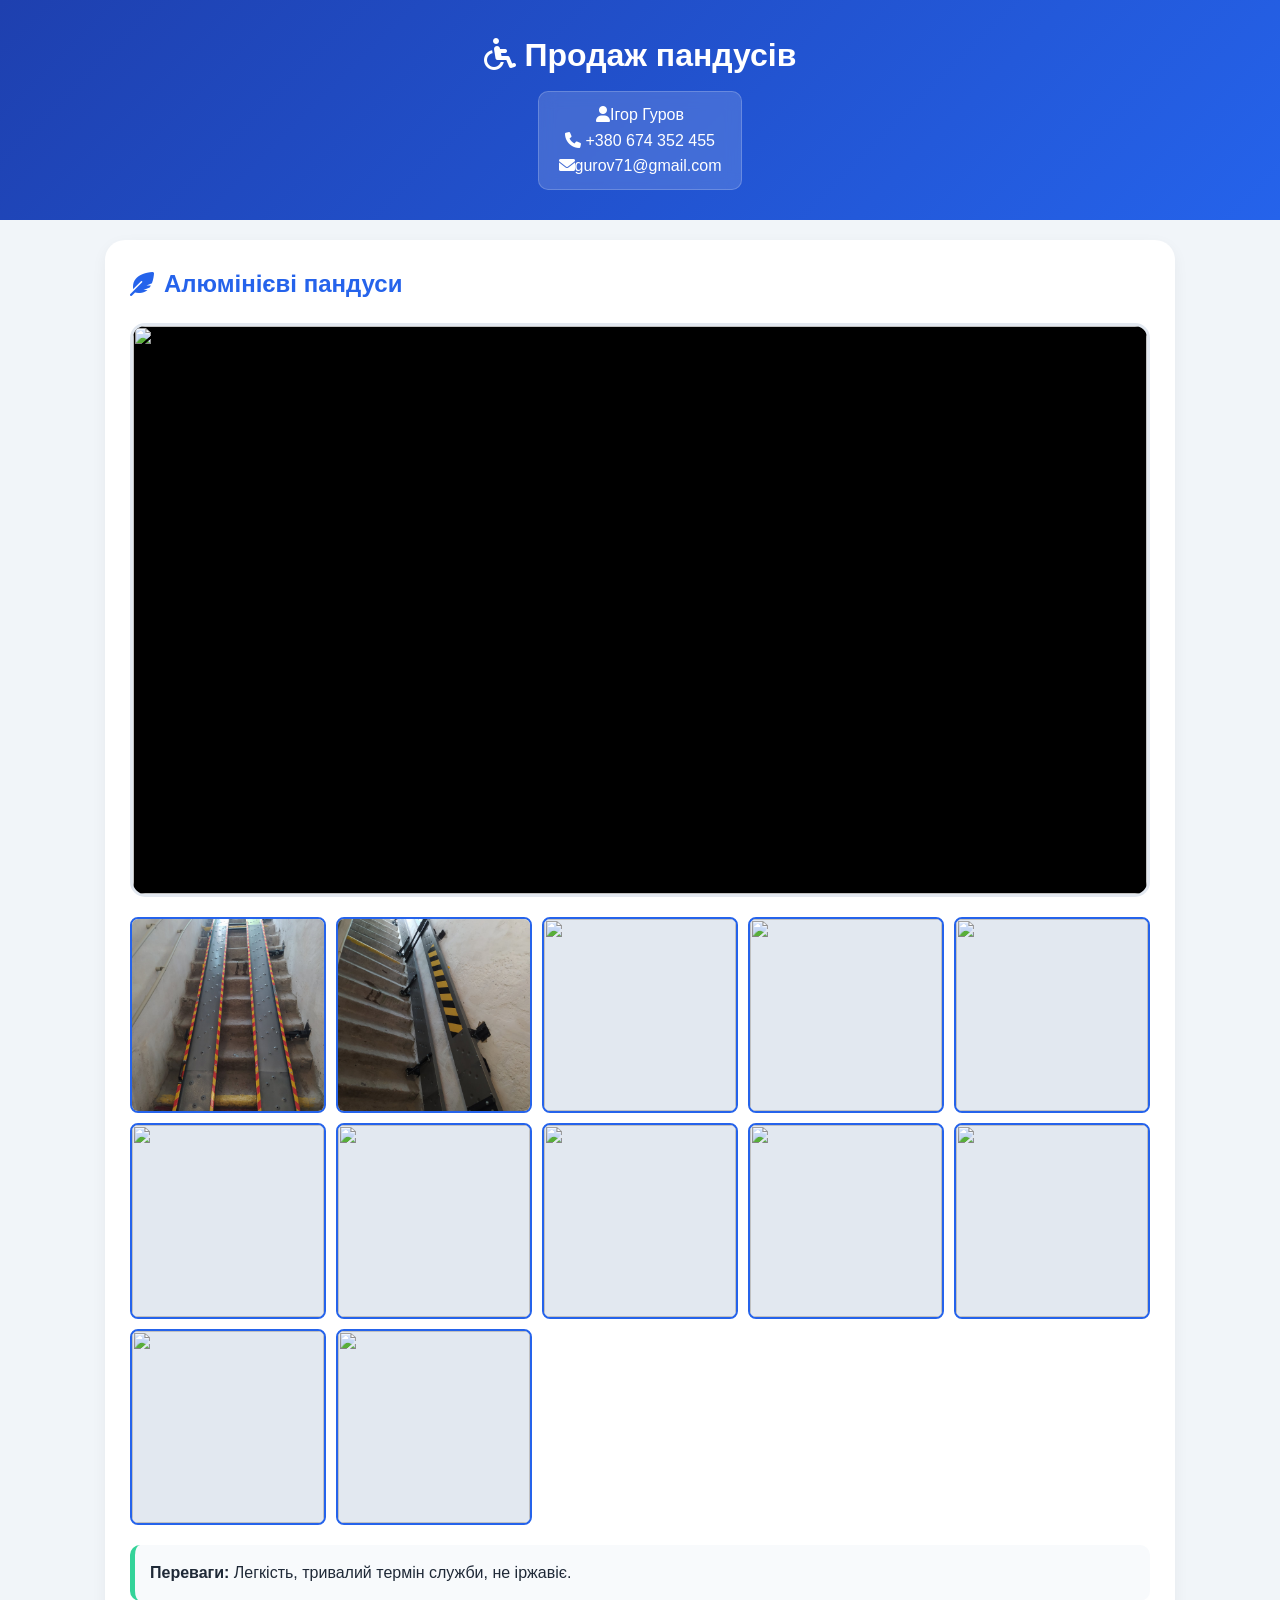
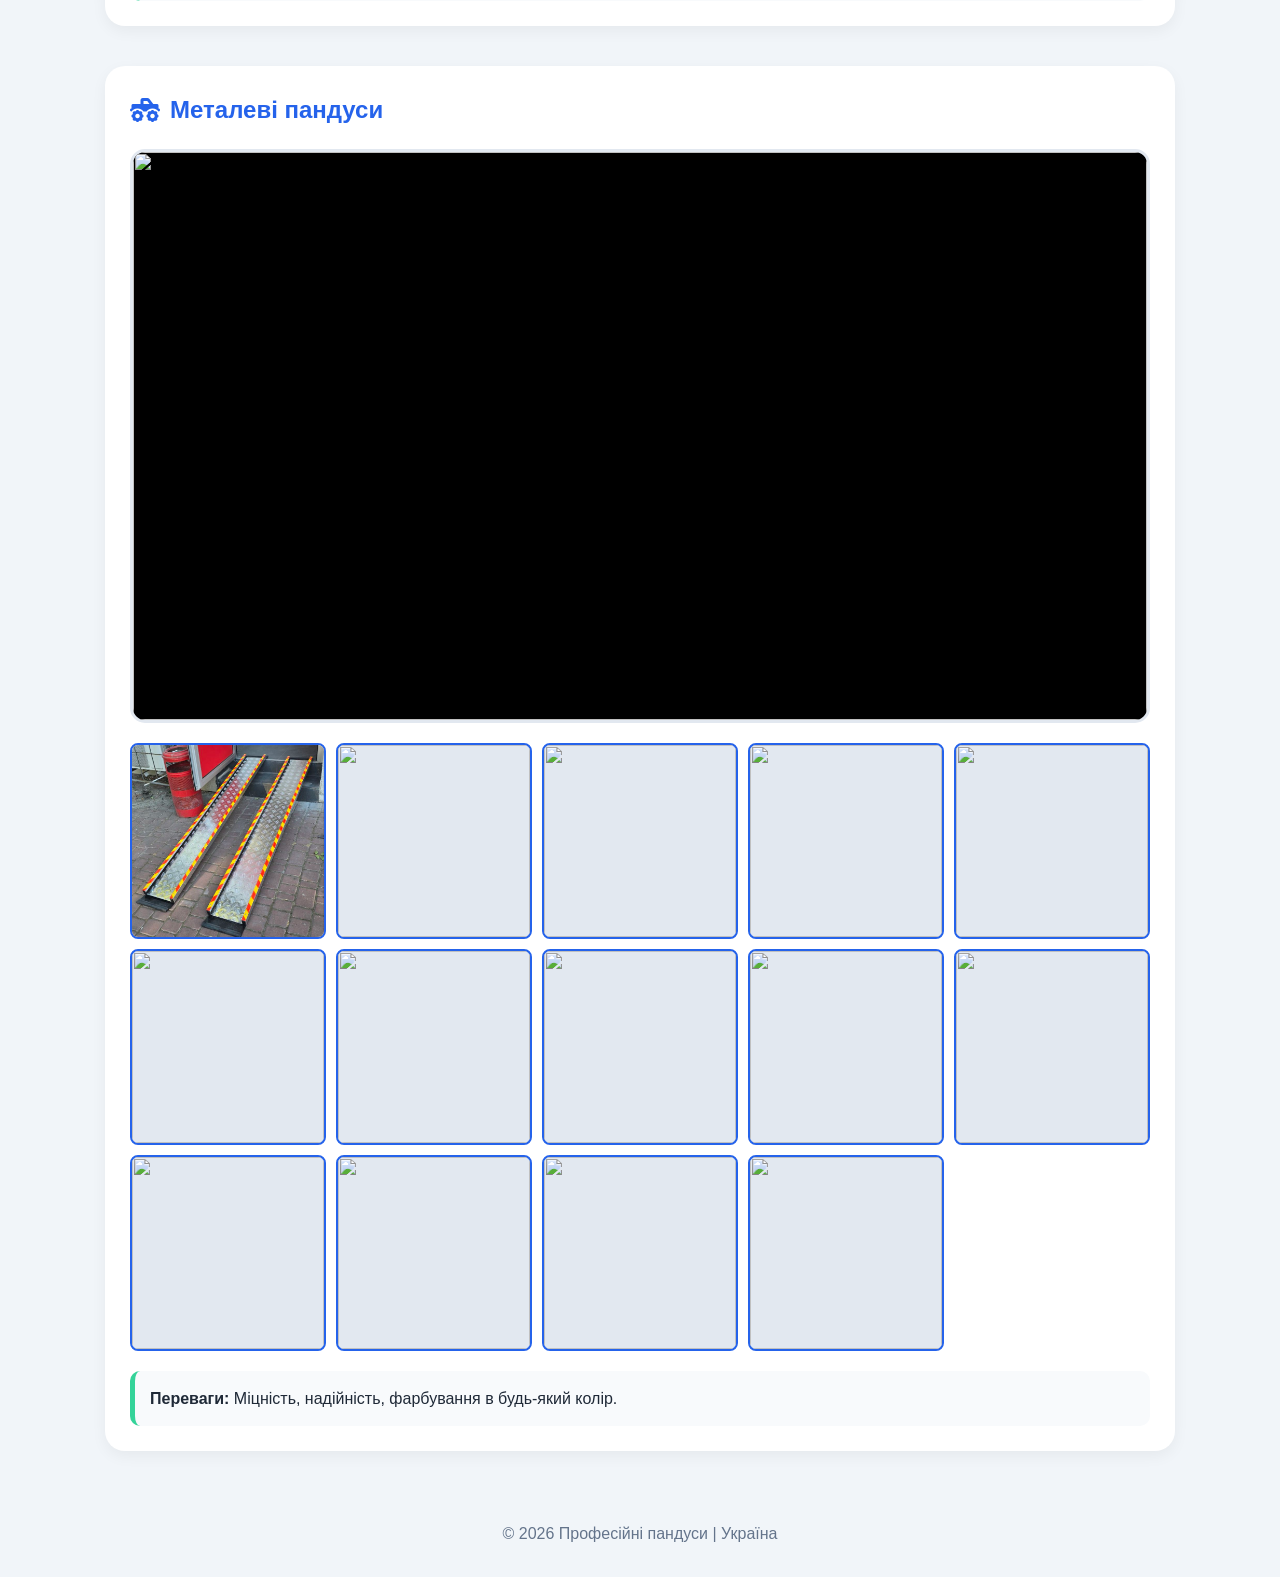
==== index.html @ 8b3c5b46 "Update index.html" ====
<!DOCTYPE html>
<html lang="uk">
<head>
    <meta charset="UTF-8">
    <meta name="viewport" content="width=device-width, initial-scale=1.0">
    <title>Продаж пандусів | Колаж та Галерея</title>
    <link rel="stylesheet" href="https://cdnjs.cloudflare.com/ajax/libs/font-awesome/6.0.0/css/all.min.css">
    
    <style>
        :root {
            --primary: #2563eb;
            --secondary: #1e40af;
            --accent: #34d399;
            --text: #1f2937;
            --bg: #f1f5f9;
        }

        * { box-sizing: border-box; margin: 0; padding: 0; }
        body { font-family: 'Segoe UI', sans-serif; background: var(--bg); color: var(--text); line-height: 1.6; }

        header {
            background: linear-gradient(135deg, var(--secondary) 0%, var(--primary) 100%);
            color: white;
            padding: 30px 20px;
            text-align: center;
        }

        .contact-card {
            background: rgba(255, 255, 255, 0.15);
            backdrop-filter: blur(8px);
            padding: 10px 20px;
            border-radius: 10px;
            display: inline-block;
            margin-top: 10px;
            border: 1px solid rgba(255, 255, 255, 0.2);
        }

        .container { max-width: 1100px; margin: 20px auto; padding: 0 15px; }

        .product-card {
            background: white;
            padding: 25px;
            margin-bottom: 40px;
            border-radius: 20px;
            box-shadow: 0 5px 15px rgba(0,0,0,0.05);
        }

        h2 { color: var(--primary); margin-bottom: 20px; display: flex; align-items: center; gap: 10px; }

        /* Главное окно просмотра */
        .main-view {
            width: 100%;
            aspect-ratio: 16 / 9;
            background: #000;
            border-radius: 15px;
            margin-bottom: 20px;
            display: flex; align-items: center; justify-content: center;
            overflow: hidden;
            border: 3px solid #e2e8f0;
        }

        .main-view img, .main-view iframe {
            width: 100%; height: 100%; display: none; object-fit: contain;
        }

        .main-view .active { display: block; }

        /* Сетка-коллаж на 10+ элементов */
        .collage-grid {
            display: grid;
            grid-template-columns: repeat(5, 1fr); /* 5 колонок */
            gap: 10px;
            margin-bottom: 20px;
        }

        .collage-item {
            aspect-ratio: 1 / 1;
            background: #e2e8f0;
            border-radius: 8px;
            overflow: hidden;
            cursor: pointer;
            transition: 0.2s;
            border: 2px solid transparent;
            position: relative;
        }

        .collage-item:hover { transform: scale(1.05); z-index: 2; box-shadow: 0 5px 15px rgba(0,0,0,0.2); }
        .collage-item.selected { border-color: var(--primary); }

        .collage-item img { width: 100%; height: 100%; object-fit: cover; }
        
        .play-icon {
            position: absolute; top: 50%; left: 50%; transform: translate(-50%, -50%);
            color: white; font-size: 1.5em; text-shadow: 0 0 10px rgba(0,0,0,0.5);
        }

        .info-block { background: #f8fafc; padding: 15px; border-radius: 10px; border-left: 5px solid var(--accent); }

        footer { text-align: center; padding: 30px; color: #64748b; }

        @media (max-width: 768px) {
            .collage-grid { grid-template-columns: repeat(3, 1fr); }
        }
    </style>
</head>
<body>

<header>
    <h1><i class="fas fa-wheelchair"></i> Продаж пандусів</h1>
    <div class="contact-card">
        <p><i class="fas fa-user"></i>Ігор Гуров</p>
        <p><i class="fas fa-phone"></i> +380 674 352 455</p>
        <p><i class="fas fa-envelope"></i>gurov71@gmail.com</p>
    </div>
</header>

<div class="container">
    
    <!-- АЛЮМІНІЄВИЙ ПАНДУС -->
    <section class="product-card" id="alum-section">
        <h2><i class="fas fa-feather-alt"></i> Алюмінієві пандуси</h2>
        
        <div class="main-view">
            <img src="https://images.unsplash.com/photo-1620310937731-979872436894?w=1000" class="active" id="view-alum-img">
            <iframe src="" frameborder="0" id="view-alum-vid"></iframe>
        </div>

        <div class="collage-grid">
            <!-- 10 элементов коллажа -->
            <div class="collage-item selected" onclick="updateMedia('alum', 'img', 'data/alumin.jpg', this)">
                <img src="data/alumin.jpg">
            </div>
            <div class="collage-item selected" onclick="updateMedia('alum', 'img', 'data/alumin1.jpg', this)">
                <img src="data/alumin1.jpg">
            </div>
            <div class="collage-item selected" onclick="updateMedia('alum', 'img', 'data/alumin2.jpg', this)">
                <img src="data/alumin2.jpg">
            </div>
            <div class="collage-item selected" onclick="updateMedia('alum', 'img', 'data/alumin3.jpg', this)">
                <img src="data/alumin3.jpg">
            </div>
            <div class="collage-item selected" onclick="updateMedia('alum', 'img', 'data/pandys.jpg', this)">
                <img src="data/pandys.jpg">
            </div>
            <div class="collage-item selected" onclick="updateMedia('alum', 'img', 'data/pandys.jpg', this)">
                <img src="data/pandys.jpg">
            </div>
            <div class="collage-item selected" onclick="updateMedia('alum', 'img', 'data/pandys.jpg', this)">
                <img src="data/pandys.jpg">
            </div>
            <div class="collage-item selected" onclick="updateMedia('alum', 'img', 'data/pandys.jpg', this)">
                <img src="data/pandys.jpg">
            </div>
            <div class="collage-item selected" onclick="updateMedia('alum', 'img', 'data/pandys.jpg', this)">
                <img src="data/pandys.jpg">
            </div>
            <div class="collage-item selected" onclick="updateMedia('alum', 'img', 'data/pandys.jpg', this)">
                <img src="data/pandys.jpg">
            </div>
            <div class="collage-item selected" onclick="updateMedia('alum', 'img', 'data/pandys.jpg', this)">
                <img src="data/pandys.jpg">
            </div>
            <div class="collage-item selected" onclick="updateMedia('alum', 'img', 'data/pandys.jpg', this)">
                <img src="data/pandys.jpg">
            </div>
        </div>

        <div class="info-block">
            <p><strong>Переваги:</strong> Легкість, тривалий термін служби, не іржавіє.</p>
        </div>
    </section>

    <!-- МЕТАЛЕВИЙ ПАНДУС -->
    <section class="product-card" id="metal-section">
        <h2><i class="fas fa-truck-monster"></i> Металеві пандуси</h2>
        
        <div class="main-view">
            <img src="" class="active" id="view-metal-img">
            <iframe src="" frameborder="0" id="view-metal-vid"></iframe>
        </div>

        <div class="collage-grid">
            <!-- 10 элементов коллажа -->
            <div class="collage-item selected" onclick="updateMedia('metal', 'img', 'data/metal.jpg', this)">
                <img src="data/metal.jpg">
            </div>
            <div class="collage-item selected" onclick="updateMedia('metal', 'img', 'data/metal2.jpg', this)">
                <img src="data/metal2.jpg">
            </div>
            <div class="collage-item selected" onclick="updateMedia('metal', 'img', 'data/metal1.jpg', this)">
                <img src="data/metal1.jpg">
            </div>
            <div class="collage-item selected" onclick="updateMedia('metal', 'img', 'data/pandys.jpg', this)">
                <img src="data/pandys.jpg">
            </div>
            <div class="collage-item selected" onclick="updateMedia('metal', 'img', 'data/pandys.jpg', this)">
                <img src="data/pandys.jpg">
            </div>
            <div class="collage-item selected" onclick="updateMedia('metal', 'img', 'data/pandys.jpg', this)">
                <img src="data/pandys.jpg">
            </div>
            <div class="collage-item selected" onclick="updateMedia('metal', 'img', 'data/pandys.jpg', this)">
                <img src="data/pandys.jpg">
            </div>
            <div class="collage-item selected" onclick="updateMedia('metal', 'img', 'data/pandys.jpg', this)">
                <img src="data/pandys.jpg">
            </div>
            <div class="collage-item selected" onclick="updateMedia('metal', 'img', 'data/pandys.jpg', this)">
                <img src="data/pandys.jpg">
            </div>
            <div class="collage-item selected" onclick="updateMedia('metal', 'img', 'data/pandys.jpg', this)">
                <img src="data/pandys.jpg">
            </div>
            <div class="collage-item selected" onclick="updateMedia('metal', 'img', 'data/pandys.jpg', this)">
                <img src="data/pandys.jpg">
            </div>
            <div class="collage-item selected" onclick="updateMedia('metal', 'img', 'data/pandys.jpg', this)">
                <img src="data/pandys.jpg">
            </div>
            <div class="collage-item selected" onclick="updateMedia('metal', 'img', 'data/pandys.jpg', this)">
                <img src="data/pandys.jpg">
            </div>
            <div class="collage-item selected" onclick="updateMedia('metal', 'img', 'data/pandys.jpg', this)">
                <img src="data/pandys.jpg">
            </div>


          
        </div>

        <div class="info-block">
            <p><strong>Переваги:</strong> Міцність, надійність, фарбування в будь-який колір.</p>
        </div>
    </section>

</div>

<footer>
    &copy; 2026 Професійні пандуси | Україна
</footer>

<script>
    function updateMedia(section, type, src, element) {
        const img = document.getElementById('view-' + section + '-img');
        const vid = document.getElementById('view-' + section + '-vid');
        
        element.parentElement.querySelectorAll('.collage-item').forEach(el => el.classList.remove('selected'));
        element.classList.add('selected');

        if (type === 'img') {
            vid.classList.remove('active');
            vid.src = "";
            img.src = src;
            img.classList.add('active');
        } else {
            img.classList.remove('active');
            vid.src = "https://www.youtube.com/embed/" + src + "?autoplay=1";
            vid.classList.add('active');
        }
    }
</script>

</body>
</html>
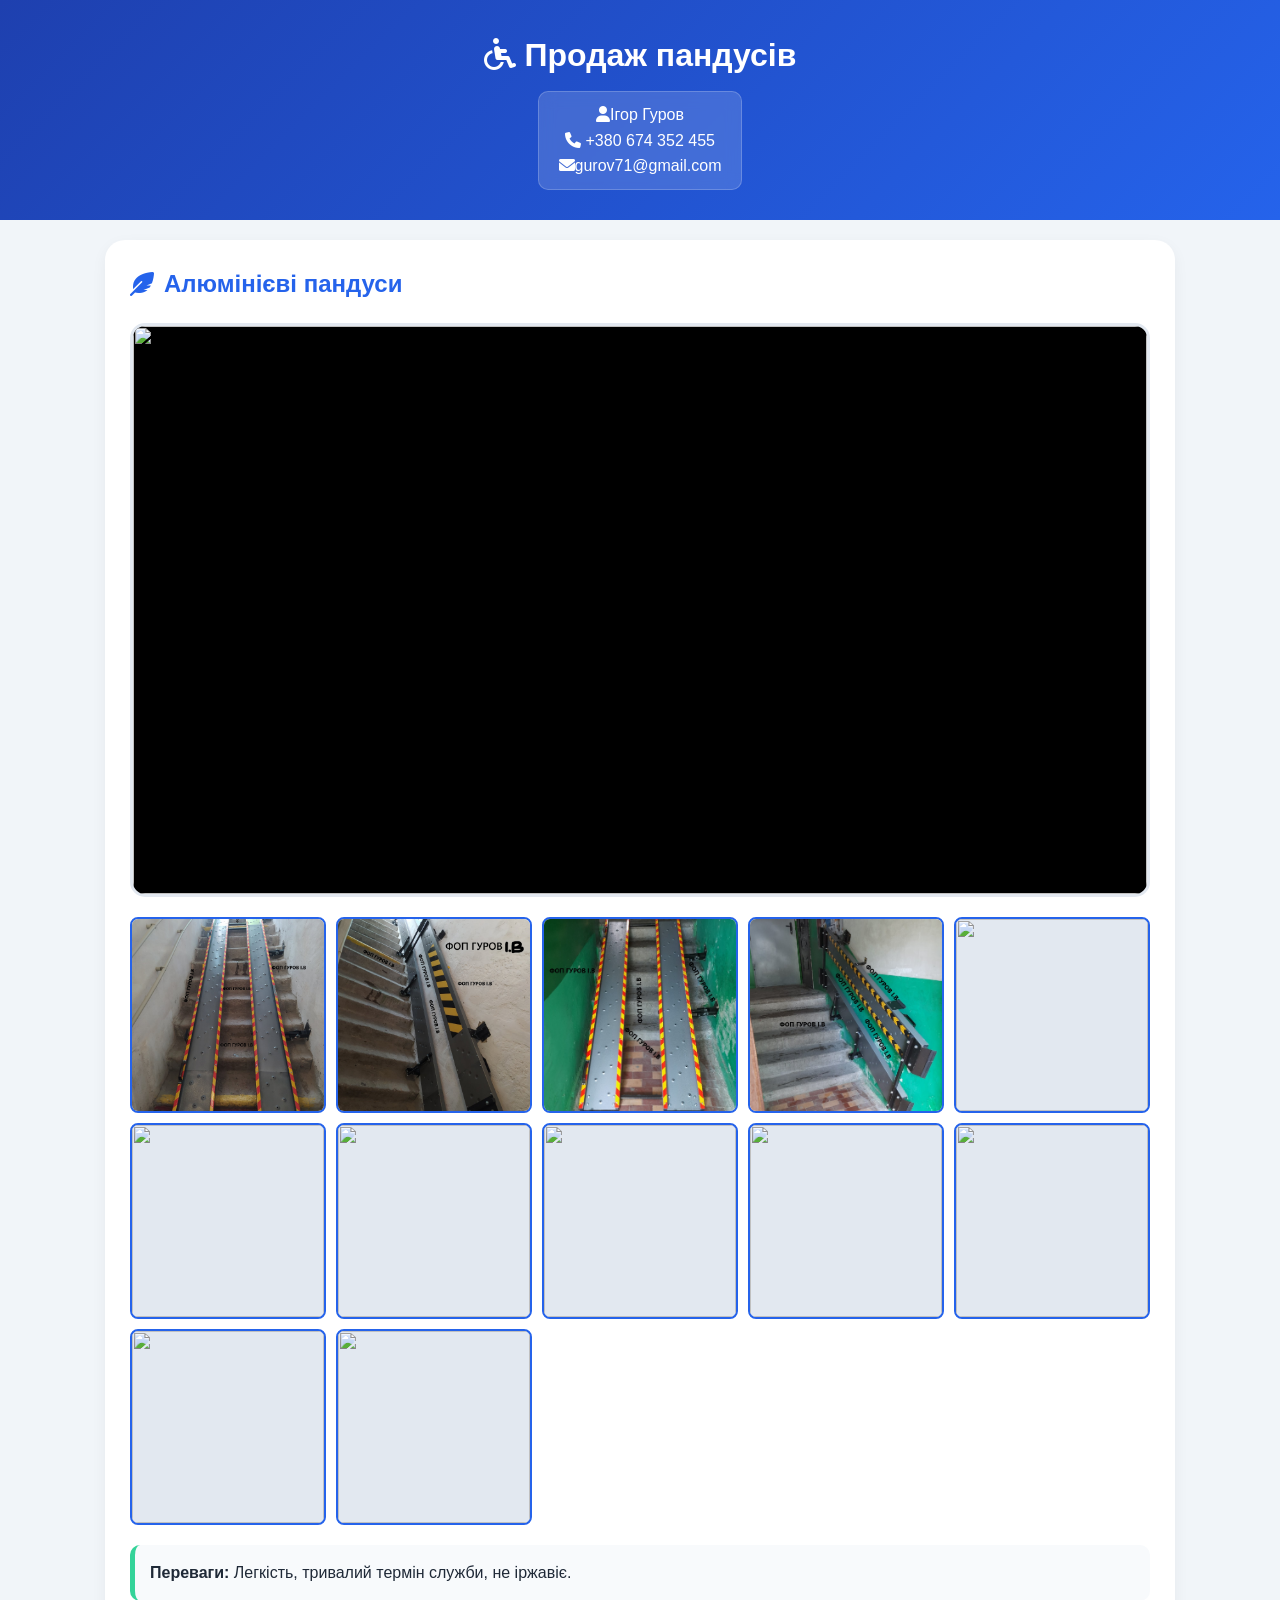
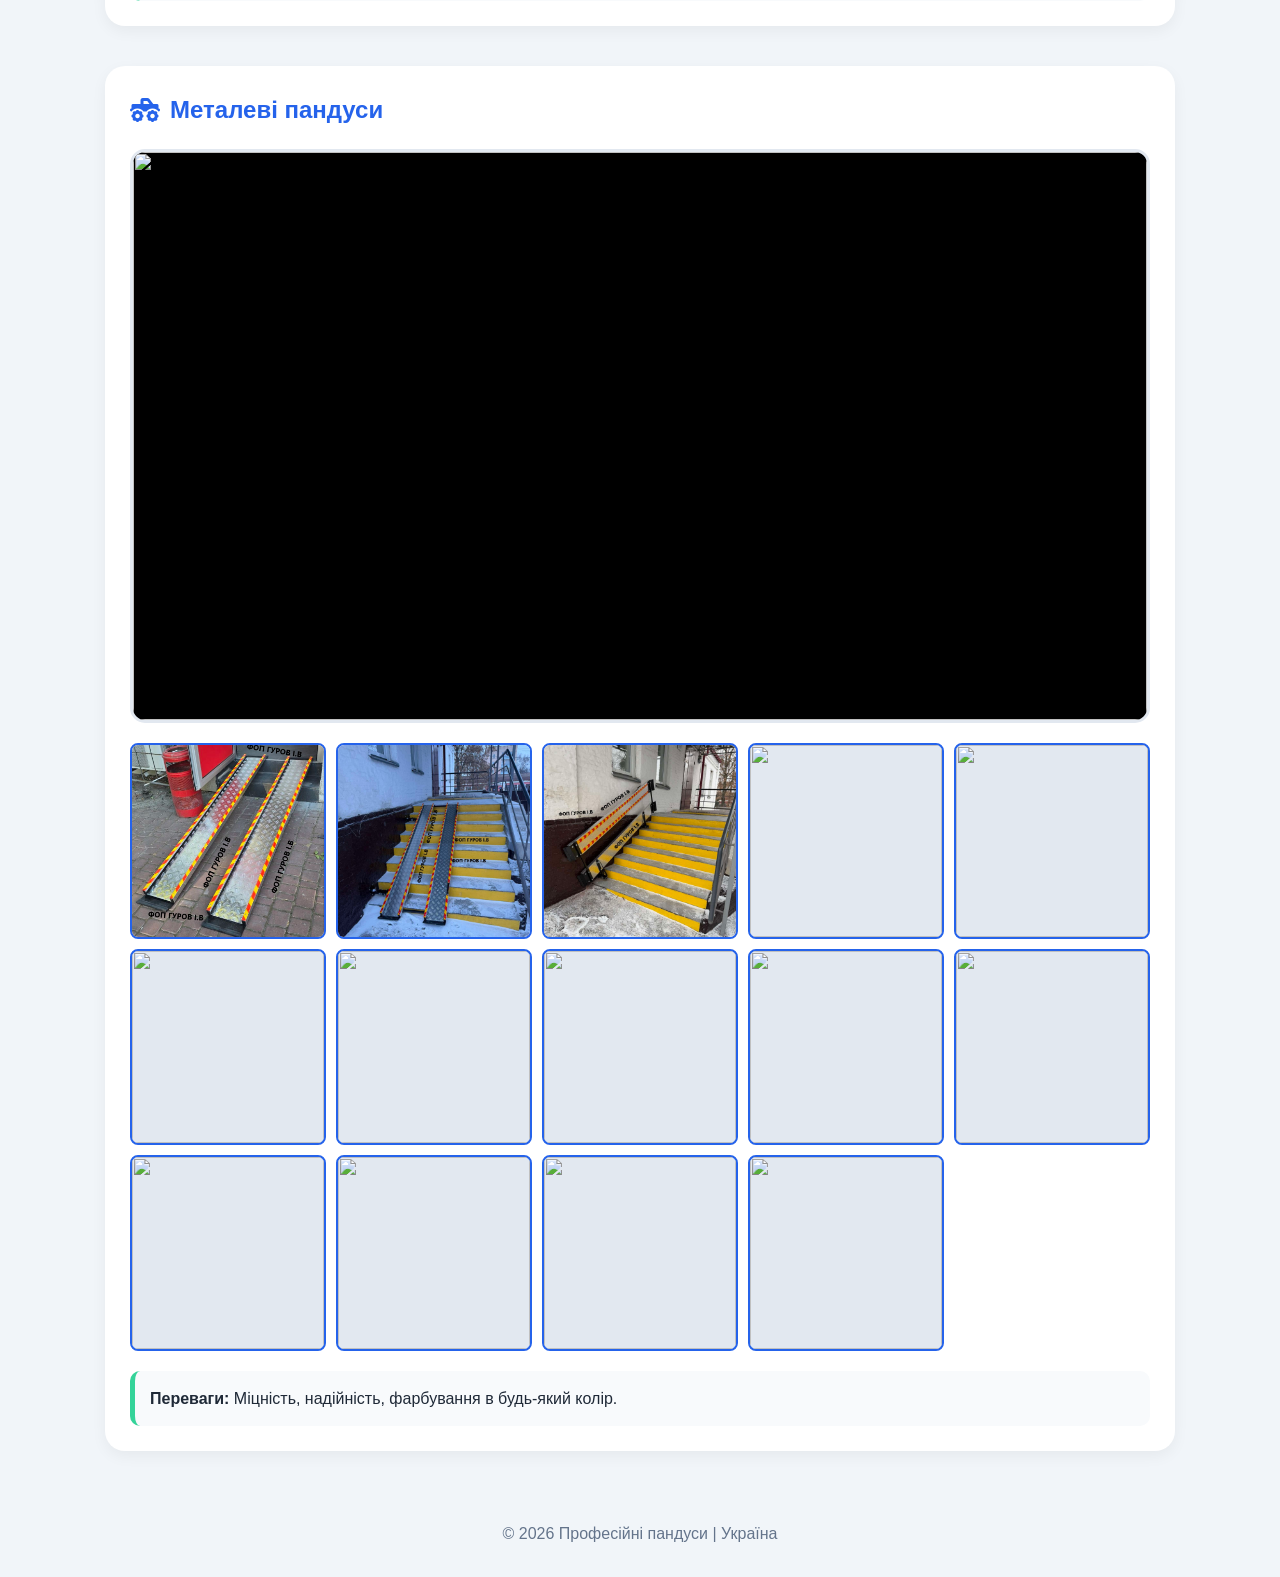
==== commit b797a32c: "Update index.html" ====
--- a/index.html
+++ b/index.html
@@ -127,7 +127,7 @@
 
         <div class="collage-grid">
             <!-- 10 элементов коллажа -->
-            <div class="collage-item selected" onclick="updateMedia('alum', 'img', 'data/alumin.jpg', this)">
+            <div class="collage-item selected" onclick="updateMedia('alum', 'img', 'data/metal.jpg', this)">
                 <img src="data/alumin.jpg">
             </div>
             <div class="collage-item selected" onclick="updateMedia('alum', 'img', 'data/alumin1.jpg', this)">
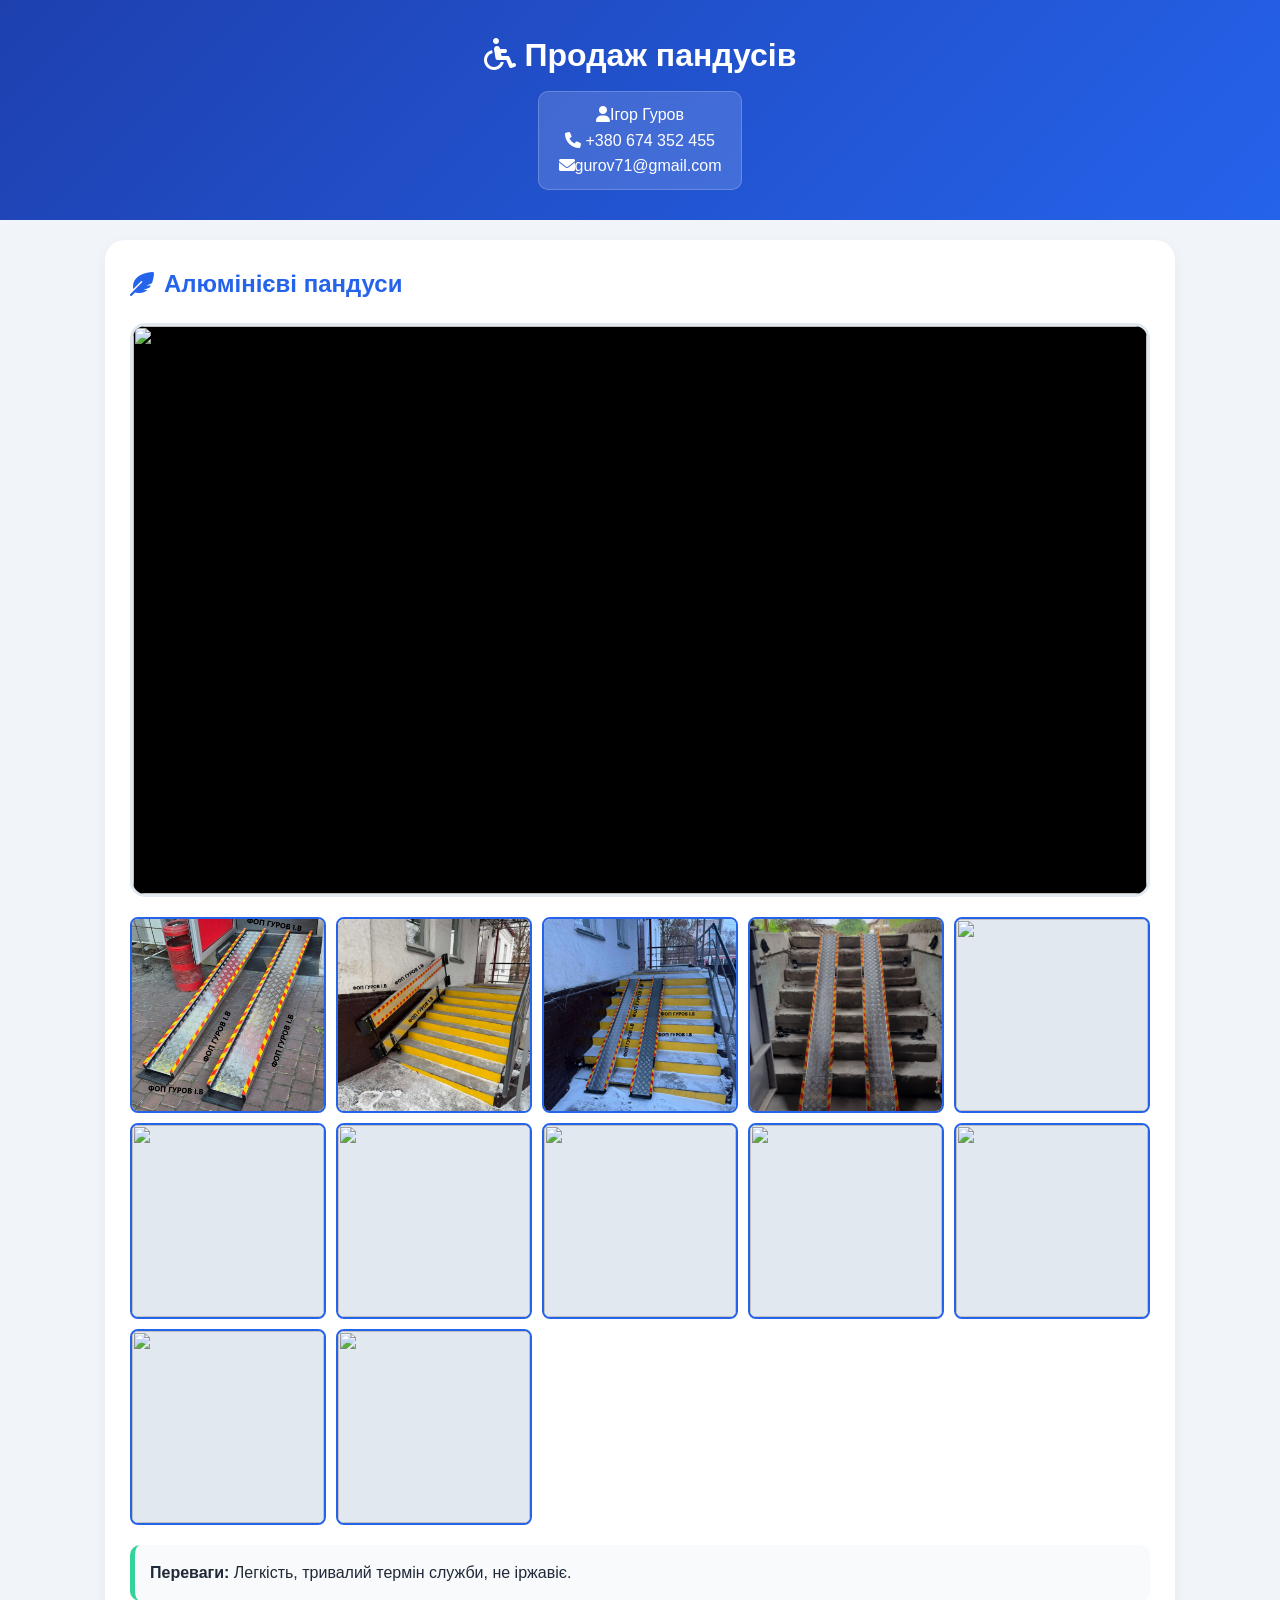
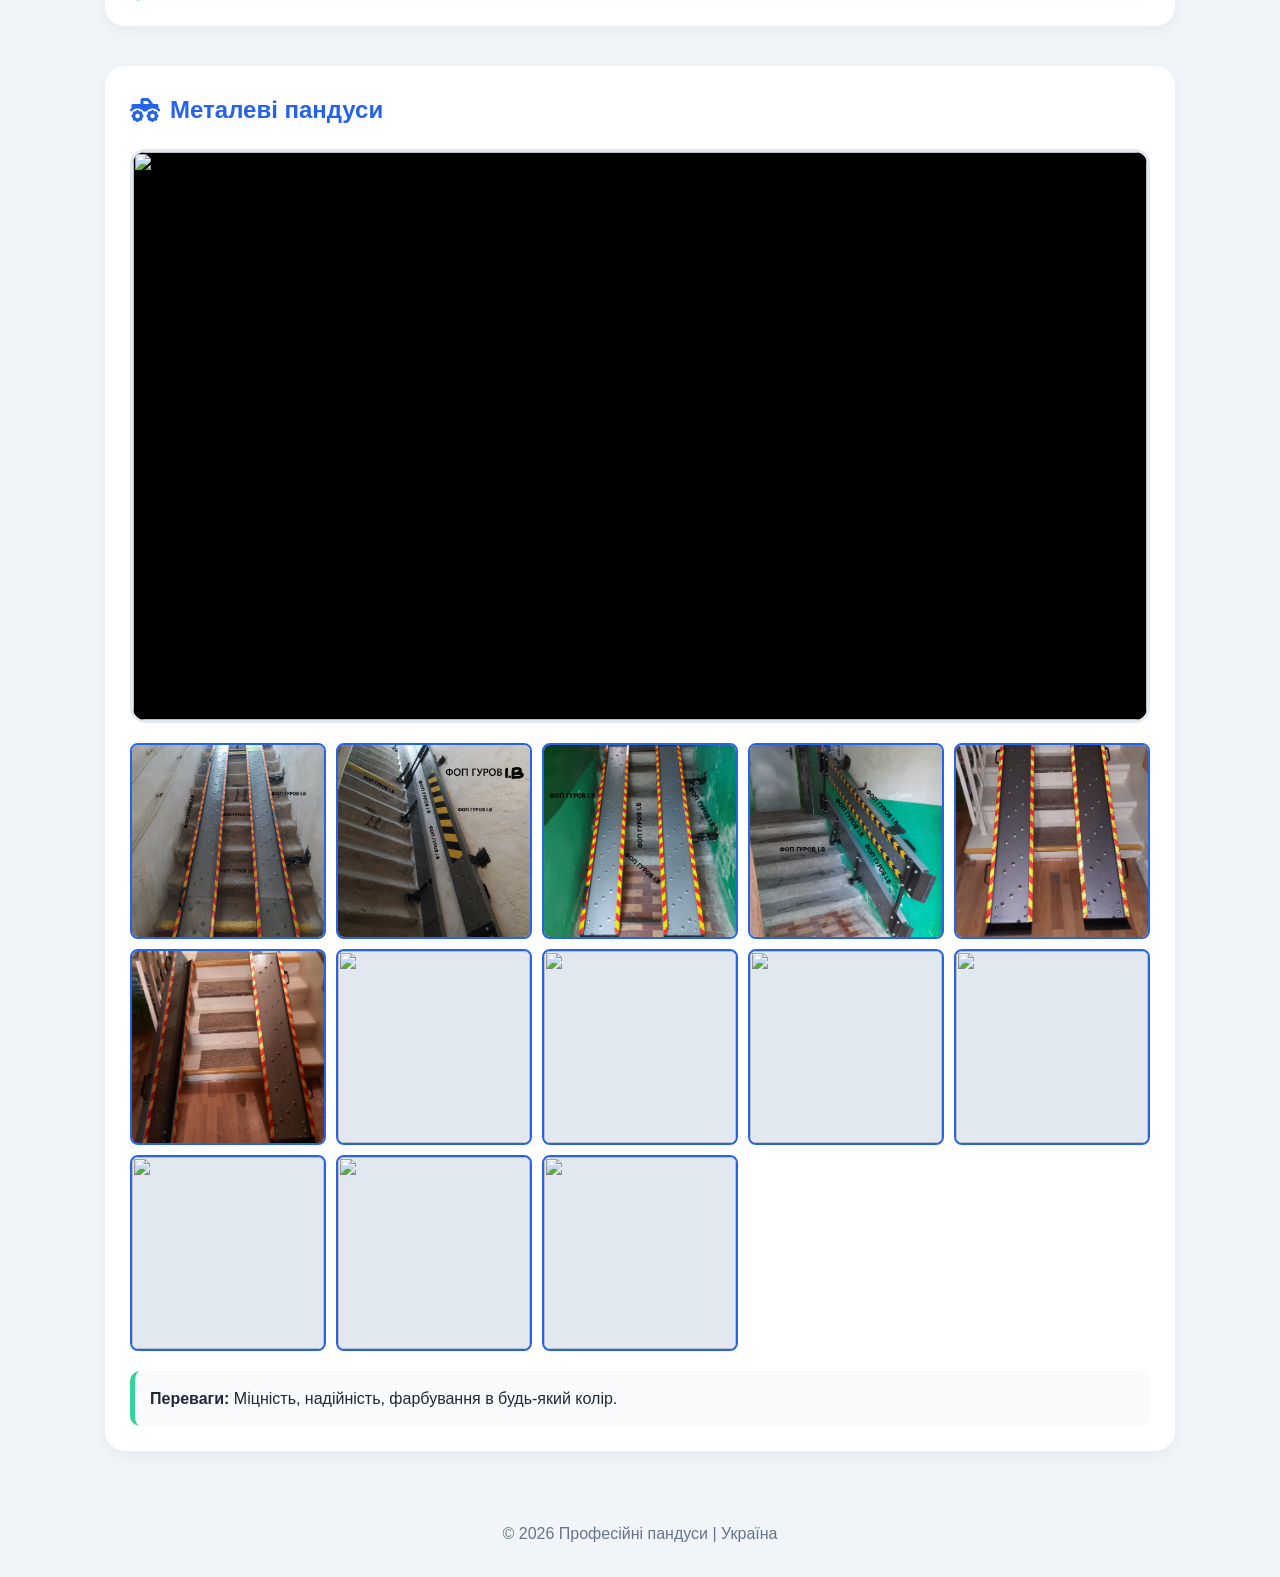
==== commit e58fef4a: "Update index.html" ====
--- a/index.html
+++ b/index.html
@@ -127,7 +127,7 @@
 
         <div class="collage-grid">
             <!-- 10 элементов коллажа -->
-            <div class="collage-item selected" onclick="updateMedia('alum', 'img', 'data/metal.jpg', this)">
+            <div class="collage-item selected" onclick="updateMedia('alum', 'img', 'data/alumin.jpg', this)">
                 <img src="data/alumin.jpg">
             </div>
             <div class="collage-item selected" onclick="updateMedia('alum', 'img', 'data/alumin1.jpg', this)">
@@ -184,23 +184,20 @@
             <div class="collage-item selected" onclick="updateMedia('metal', 'img', 'data/metal.jpg', this)">
                 <img src="data/metal.jpg">
             </div>
+            <div class="collage-item selected" onclick="updateMedia('metal', 'img', 'data/metal1.jpg', this)">
+                <img src="data/metal1.jpg">
+            </div>
             <div class="collage-item selected" onclick="updateMedia('metal', 'img', 'data/metal2.jpg', this)">
                 <img src="data/metal2.jpg">
             </div>
-            <div class="collage-item selected" onclick="updateMedia('metal', 'img', 'data/metal1.jpg', this)">
-                <img src="data/metal1.jpg">
-            </div>
-            <div class="collage-item selected" onclick="updateMedia('metal', 'img', 'data/pandys.jpg', this)">
-                <img src="data/pandys.jpg">
-            </div>
-            <div class="collage-item selected" onclick="updateMedia('metal', 'img', 'data/pandys.jpg', this)">
-                <img src="data/pandys.jpg">
-            </div>
-            <div class="collage-item selected" onclick="updateMedia('metal', 'img', 'data/pandys.jpg', this)">
-                <img src="data/pandys.jpg">
-            </div>
-            <div class="collage-item selected" onclick="updateMedia('metal', 'img', 'data/pandys.jpg', this)">
-                <img src="data/pandys.jpg">
+            <div class="collage-item selected" onclick="updateMedia('metal', 'img', 'data/metal3.jpg', this)">
+                <img src="data/metal3.jpg">
+            </div>
+            <div class="collage-item selected" onclick="updateMedia('metal', 'img', 'data/metal4.jpg', this)">
+                <img src="data/metal4.jpg">
+            </div>
+            <div class="collage-item selected" onclick="updateMedia('metal', 'img', 'data/metal5.jpg', this)">
+                <img src="data/metal5.jpg">
             </div>
             <div class="collage-item selected" onclick="updateMedia('metal', 'img', 'data/pandys.jpg', this)">
                 <img src="data/pandys.jpg">
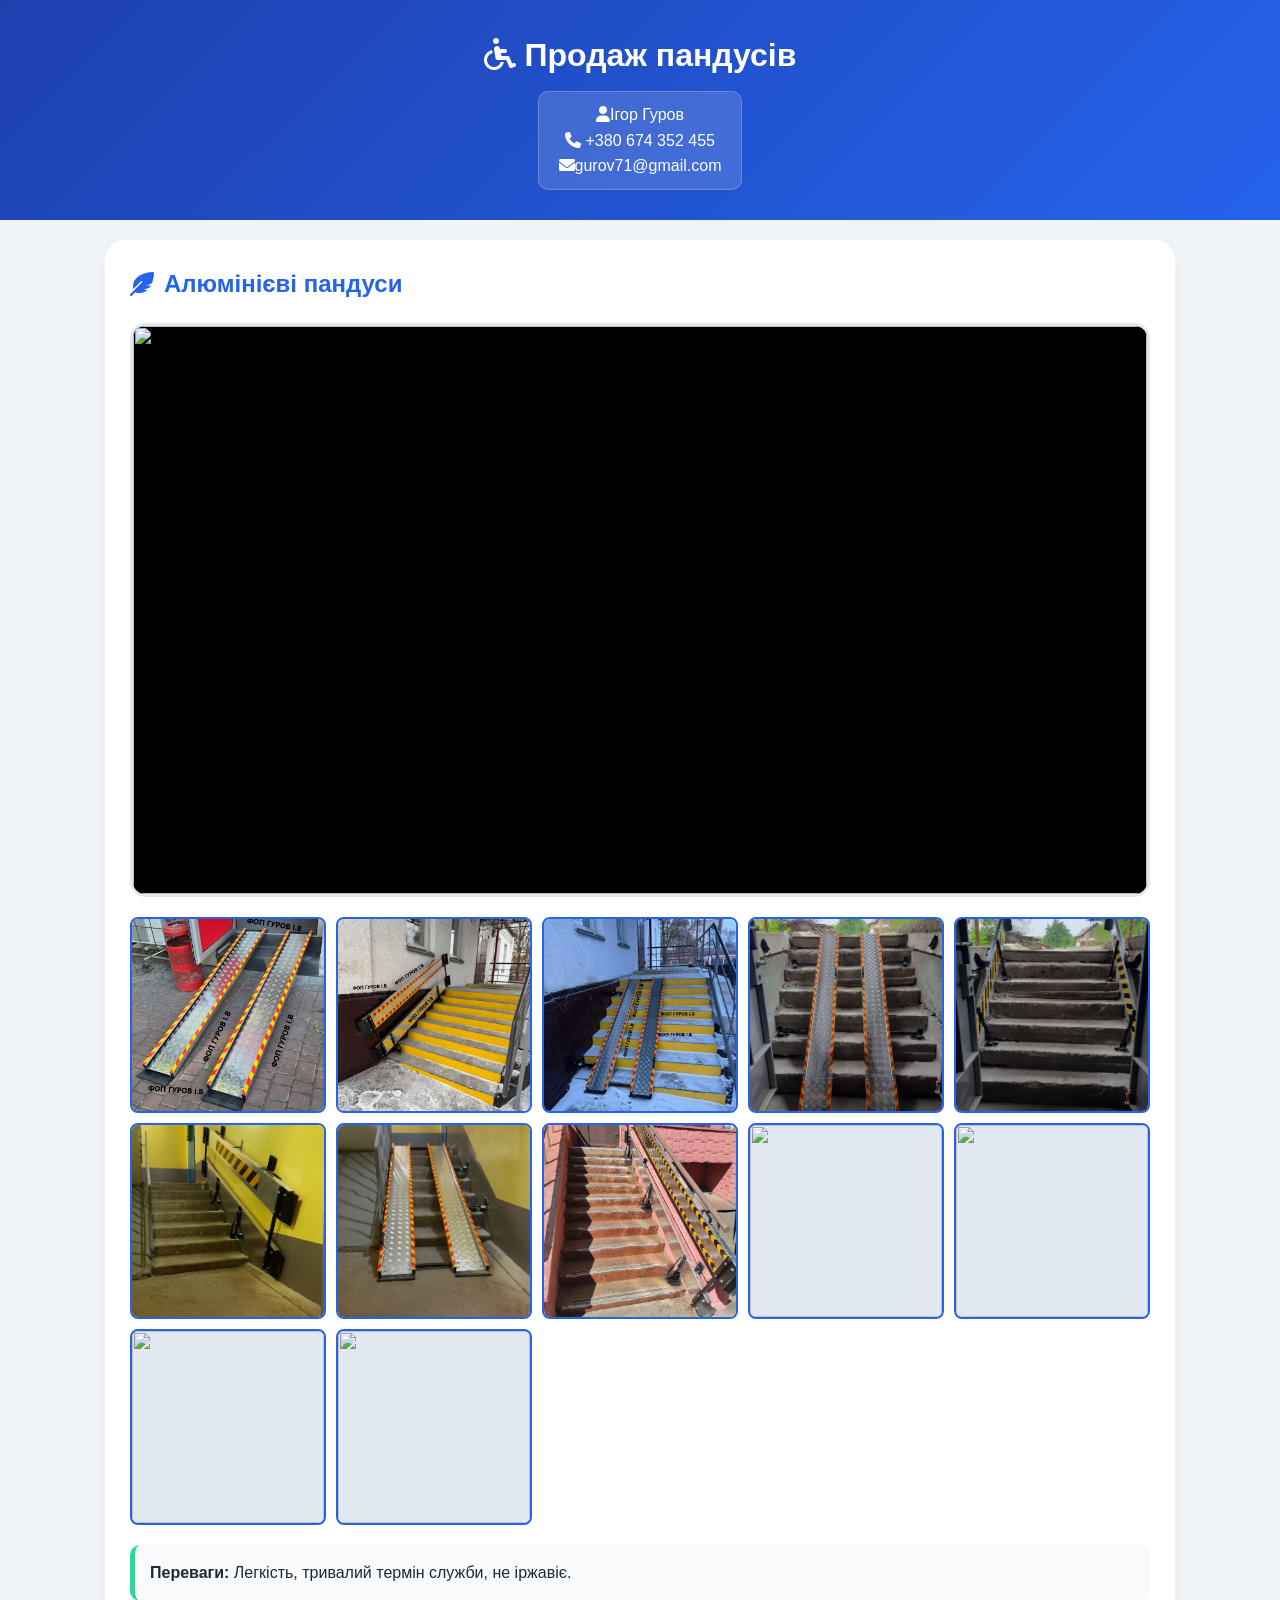
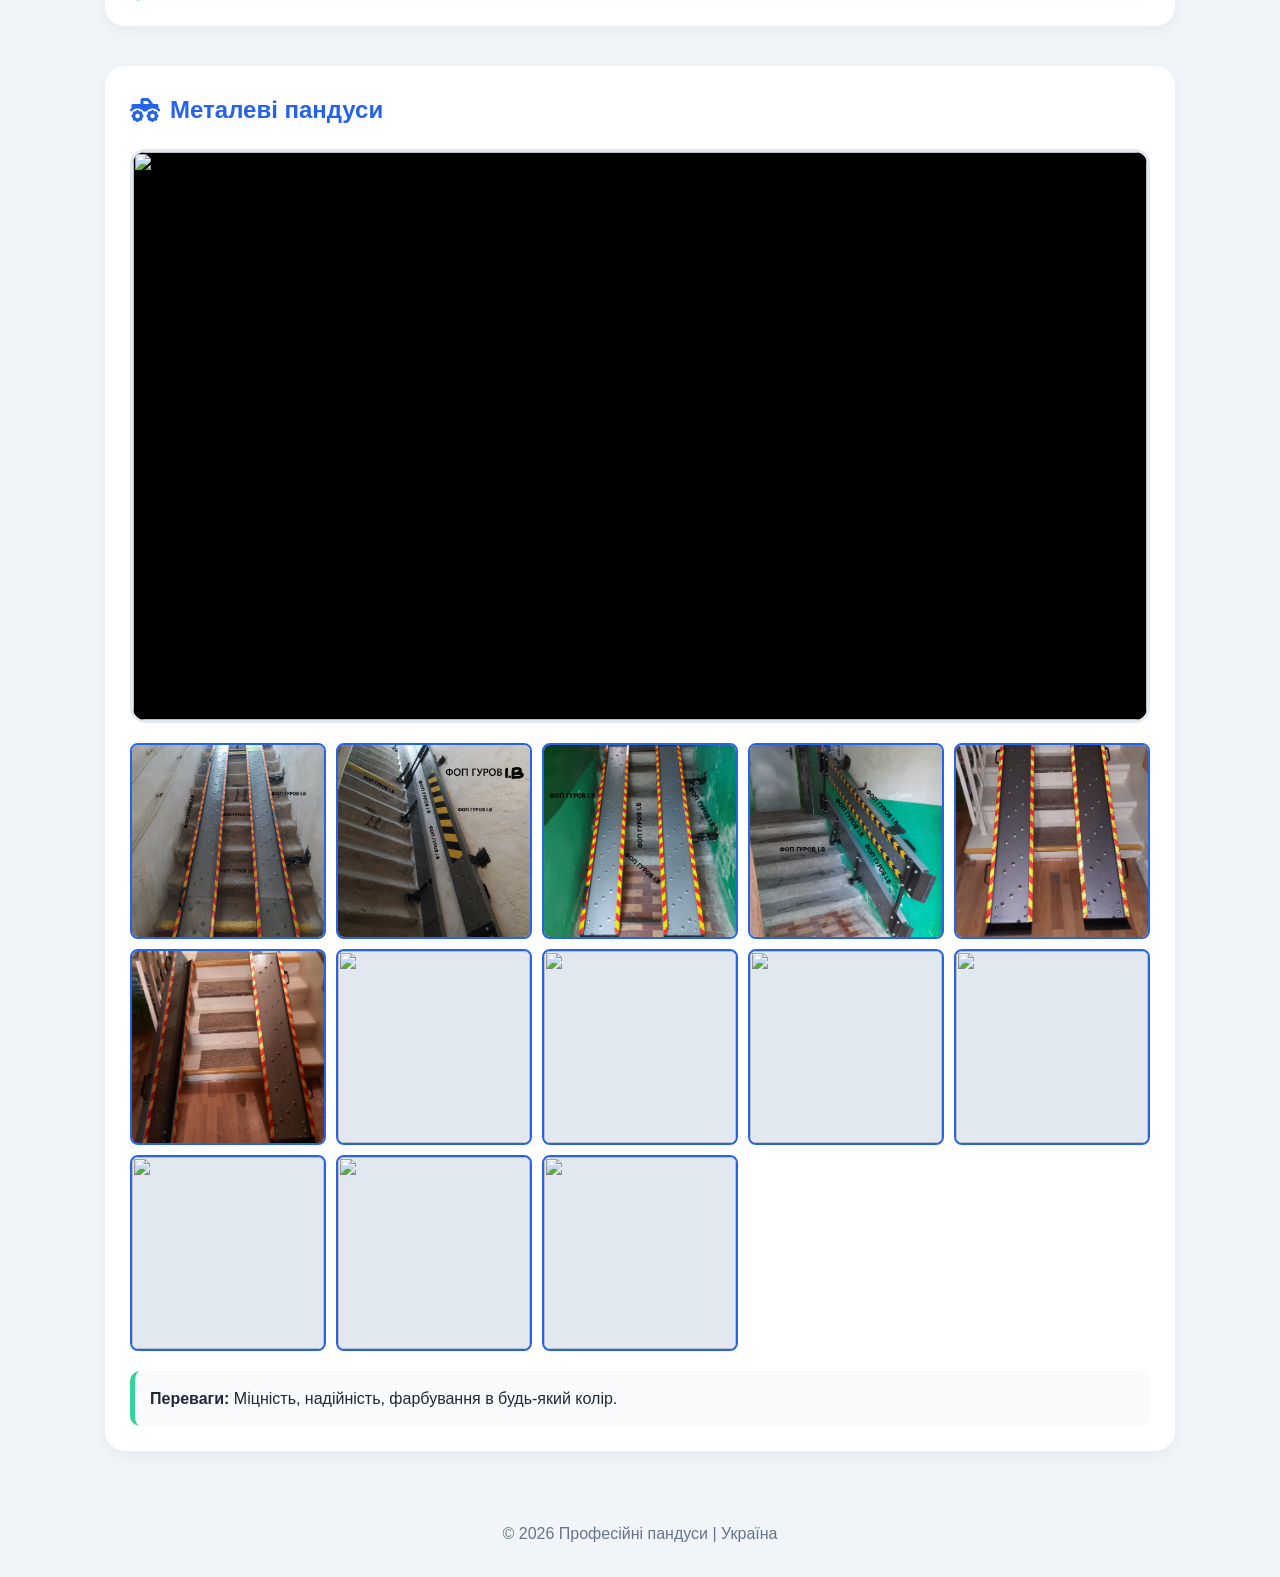
==== commit 523d5095: "Update index.html" ====
--- a/index.html
+++ b/index.html
@@ -139,17 +139,17 @@
             <div class="collage-item selected" onclick="updateMedia('alum', 'img', 'data/alumin3.jpg', this)">
                 <img src="data/alumin3.jpg">
             </div>
-            <div class="collage-item selected" onclick="updateMedia('alum', 'img', 'data/pandys.jpg', this)">
-                <img src="data/pandys.jpg">
-            </div>
-            <div class="collage-item selected" onclick="updateMedia('alum', 'img', 'data/pandys.jpg', this)">
-                <img src="data/pandys.jpg">
-            </div>
-            <div class="collage-item selected" onclick="updateMedia('alum', 'img', 'data/pandys.jpg', this)">
-                <img src="data/pandys.jpg">
-            </div>
-            <div class="collage-item selected" onclick="updateMedia('alum', 'img', 'data/pandys.jpg', this)">
-                <img src="data/pandys.jpg">
+            <div class="collage-item selected" onclick="updateMedia('alum', 'img', 'data/alumin4.jpg', this)">
+                <img src="data/alumin4.jpg">
+            </div>
+            <div class="collage-item selected" onclick="updateMedia('alum', 'img', 'data/alumin5.jpg', this)">
+                <img src="data/alumin5.jpg">
+            </div>
+            <div class="collage-item selected" onclick="updateMedia('alum', 'img', 'data/alumin6.jpg', this)">
+                <img src="data/alumin6.jpg">
+            </div>
+            <div class="collage-item selected" onclick="updateMedia('alum', 'img', 'data/alumin7.jpg', this)">
+                <img src="data/alumin7.jpg">
             </div>
             <div class="collage-item selected" onclick="updateMedia('alum', 'img', 'data/pandys.jpg', this)">
                 <img src="data/pandys.jpg">
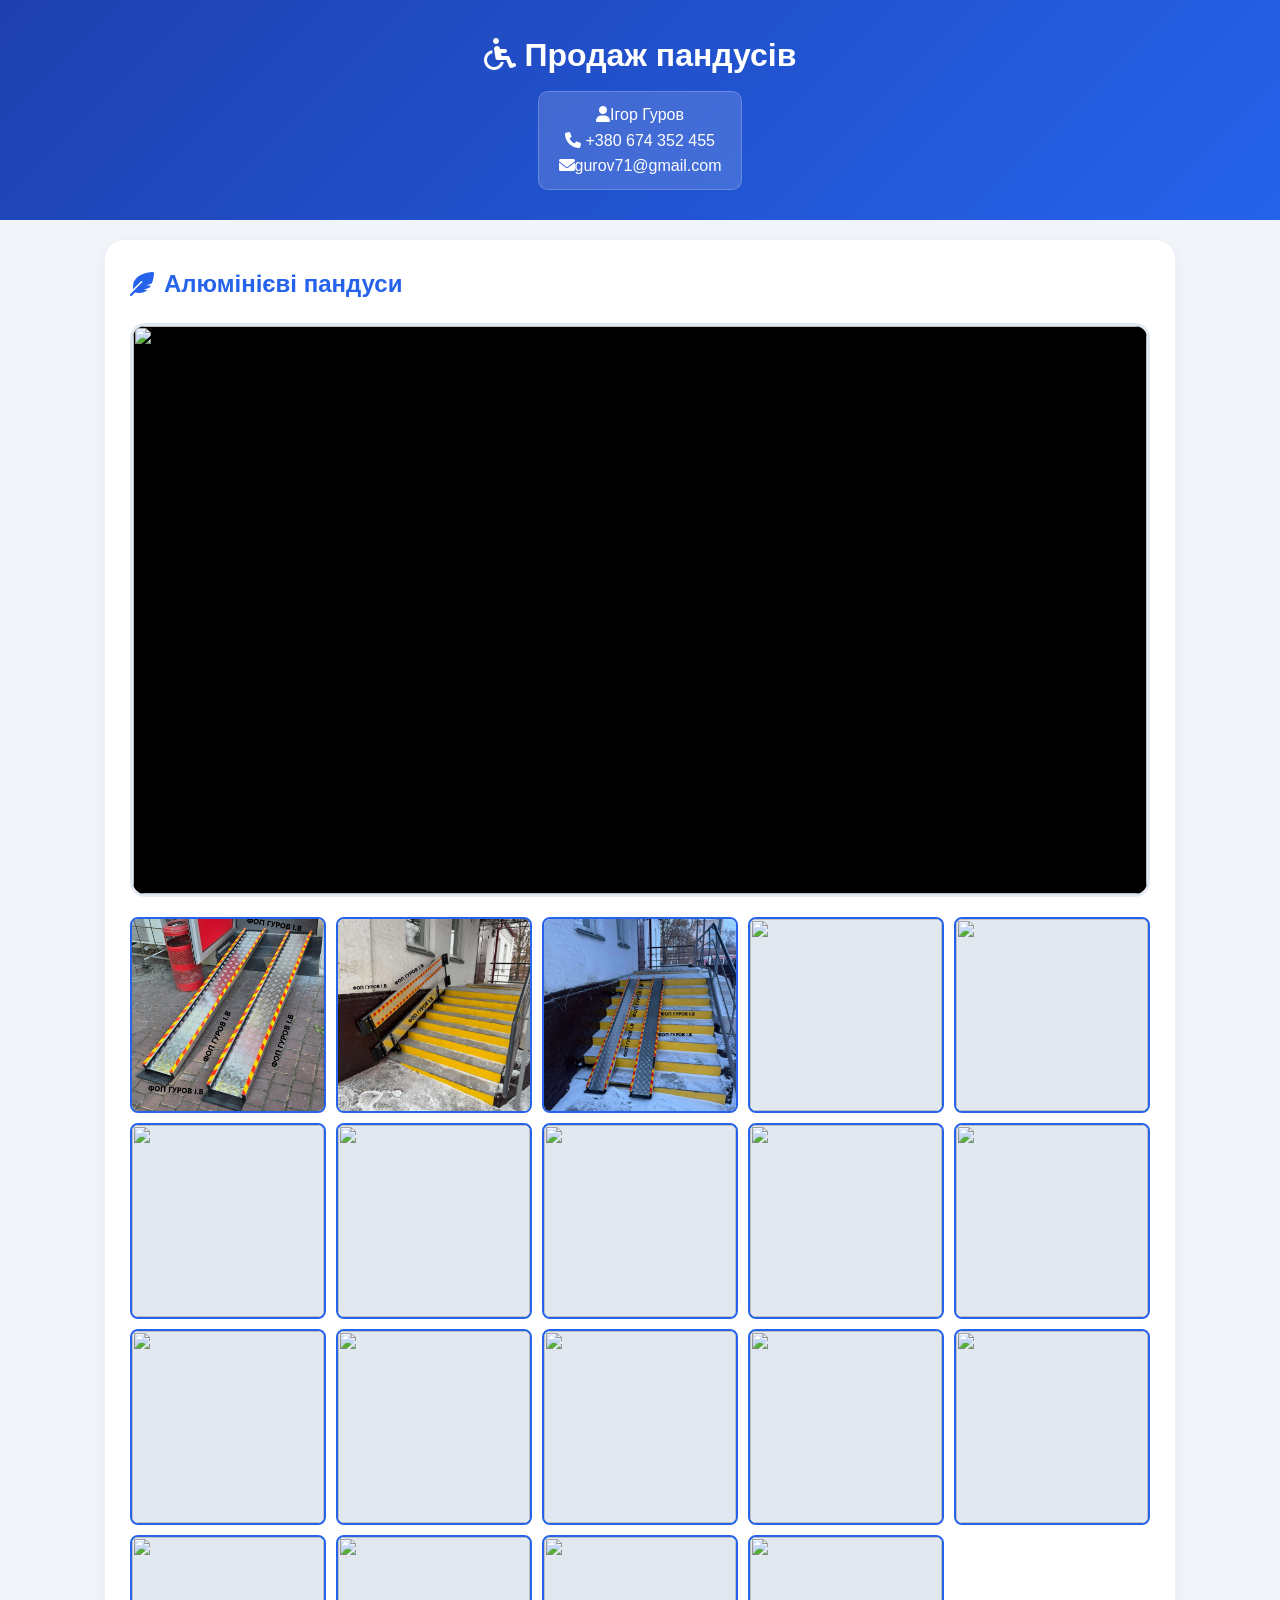
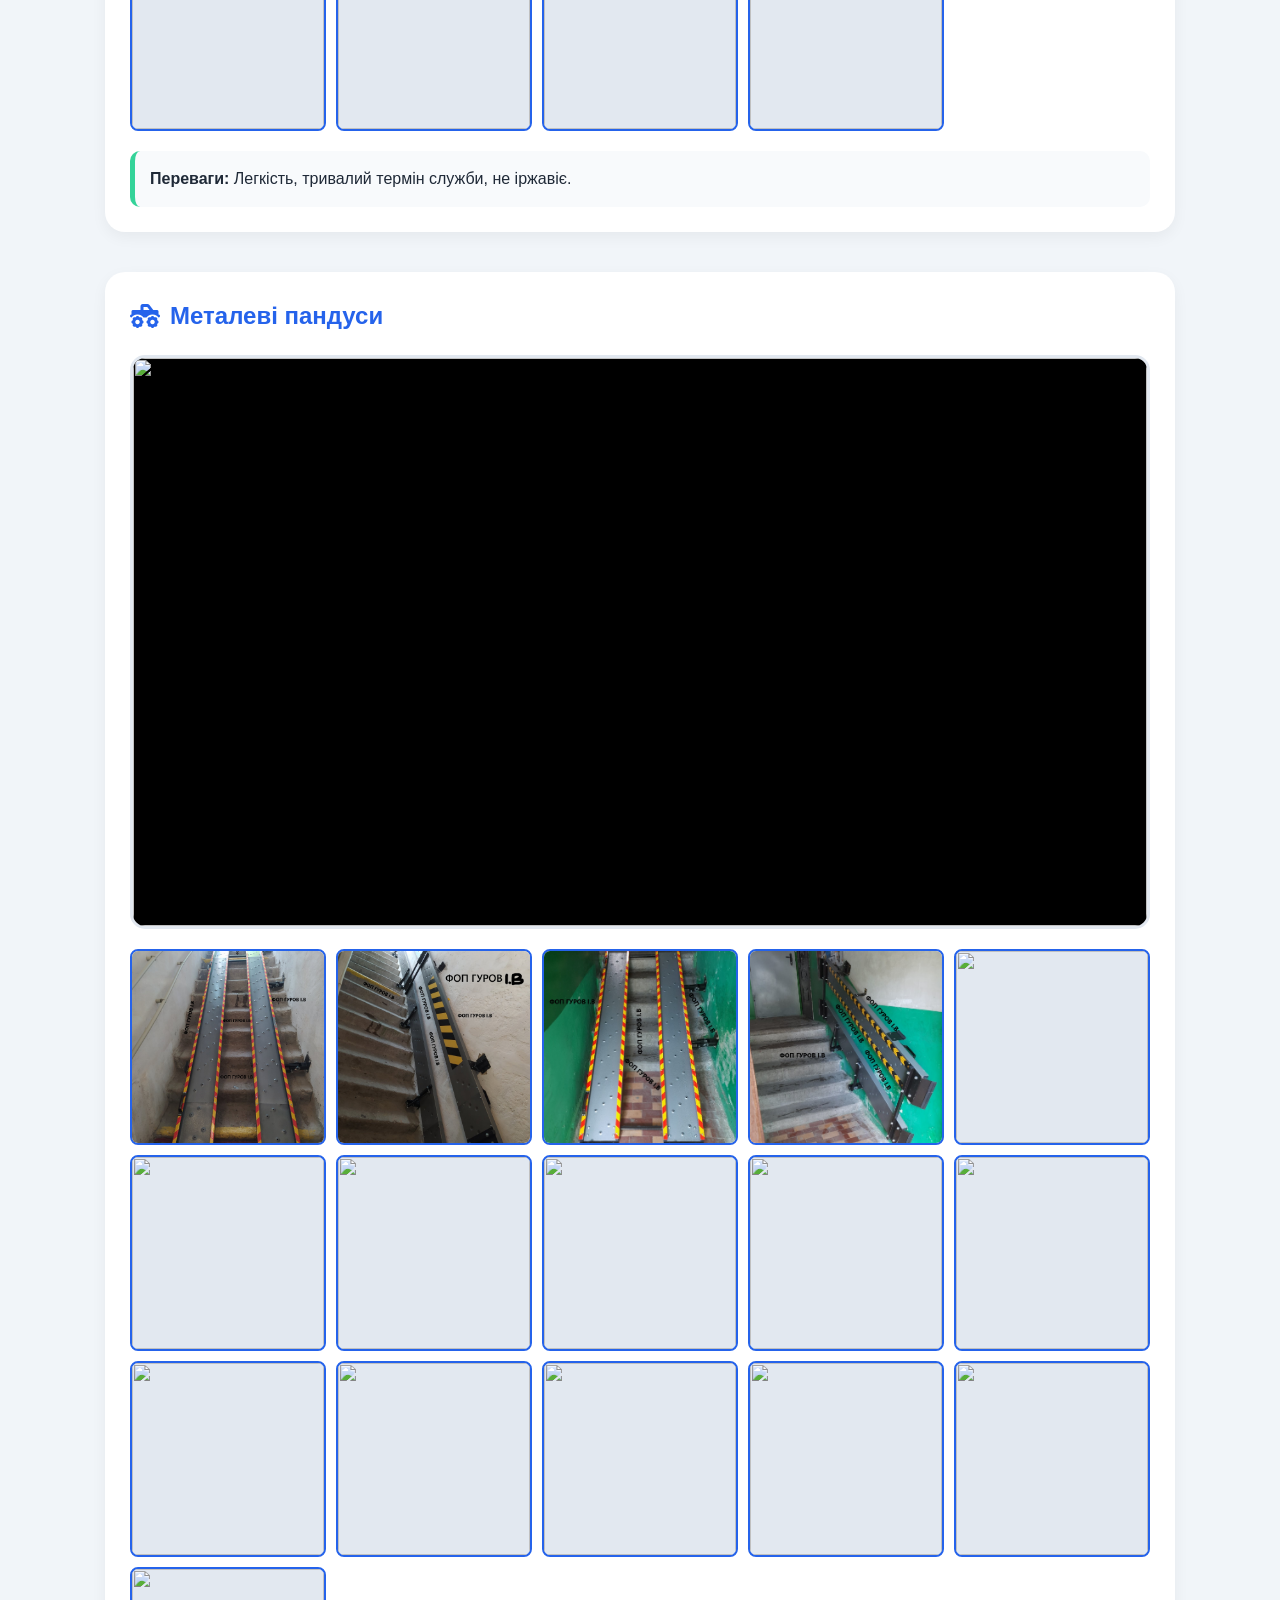
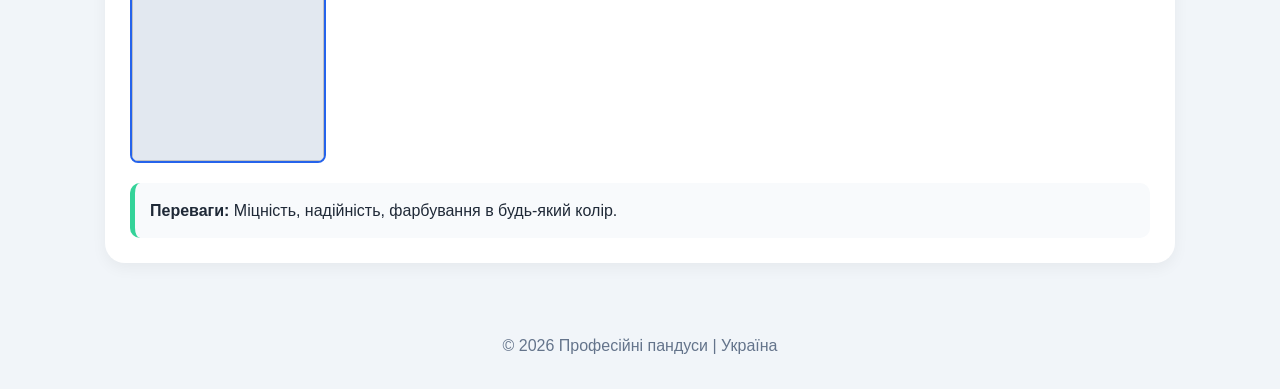
==== commit 16045084: "Update index.html" ====
--- a/index.html
+++ b/index.html
@@ -151,17 +151,38 @@
             <div class="collage-item selected" onclick="updateMedia('alum', 'img', 'data/alumin7.jpg', this)">
                 <img src="data/alumin7.jpg">
             </div>
-            <div class="collage-item selected" onclick="updateMedia('alum', 'img', 'data/pandys.jpg', this)">
-                <img src="data/pandys.jpg">
-            </div>
-            <div class="collage-item selected" onclick="updateMedia('alum', 'img', 'data/pandys.jpg', this)">
-                <img src="data/pandys.jpg">
-            </div>
-            <div class="collage-item selected" onclick="updateMedia('alum', 'img', 'data/pandys.jpg', this)">
-                <img src="data/pandys.jpg">
-            </div>
-            <div class="collage-item selected" onclick="updateMedia('alum', 'img', 'data/pandys.jpg', this)">
-                <img src="data/pandys.jpg">
+            <div class="collage-item selected" onclick="updateMedia('alum', 'img', 'data/alumin8.jpg', this)">
+                <img src="data/alumin8.jpg">
+            </div>
+            <div class="collage-item selected" onclick="updateMedia('alum', 'img', 'data/alumin9.jpg', this)">
+                <img src="data/alumin9.jpg">
+            </div>
+            <div class="collage-item selected" onclick="updateMedia('alum', 'img', 'data/alumin10.jpg', this)">
+                <img src="data/alumin11.jpg">
+            </div>
+            <div class="collage-item selected" onclick="updateMedia('alum', 'img', 'data/alimin12.jpg', this)">
+                <img src="data/alumin12.jpg">
+            </div>
+            <div class="collage-item selected" onclick="updateMedia('alum', 'img', 'data/alumin13.jpg', this)">
+                <img src="data/alumin13.jpg">
+            </div>
+            <div class="collage-item selected" onclick="updateMedia('alum', 'img', 'data/alumin14.jpg', this)">
+                <img src="data/alumin14.jpg">
+            </div>
+            <div class="collage-item selected" onclick="updateMedia('alum', 'img', 'data/alumin15.jpg', this)">
+                <img src="data/alumin15.jpg">
+            </div>
+            <div class="collage-item selected" onclick="updateMedia('alum', 'img', 'data/alumin16.jpg', this)">
+                <img src="data/alumin16.jpg">
+            </div>
+            <div class="collage-item selected" onclick="updateMedia('alum', 'img', 'data/alumin17.jpg', this)">
+                <img src="data/alumin17.jpg">
+            </div>
+            <div class="collage-item selected" onclick="updateMedia('alum', 'img', 'data/alumin18.jpg', this)">
+                <img src="data/alumin18.jpg">
+            </div>
+            <div class="collage-item selected" onclick="updateMedia('alum', 'img', 'data/alumin19.jpg', this)">
+                <img src="data/alumin19.jpg">
             </div>
         </div>
 
@@ -199,26 +220,35 @@
             <div class="collage-item selected" onclick="updateMedia('metal', 'img', 'data/metal5.jpg', this)">
                 <img src="data/metal5.jpg">
             </div>
-            <div class="collage-item selected" onclick="updateMedia('metal', 'img', 'data/pandys.jpg', this)">
-                <img src="data/pandys.jpg">
-            </div>
-            <div class="collage-item selected" onclick="updateMedia('metal', 'img', 'data/pandys.jpg', this)">
-                <img src="data/pandys.jpg">
-            </div>
-            <div class="collage-item selected" onclick="updateMedia('metal', 'img', 'data/pandys.jpg', this)">
-                <img src="data/pandys.jpg">
-            </div>
-            <div class="collage-item selected" onclick="updateMedia('metal', 'img', 'data/pandys.jpg', this)">
-                <img src="data/pandys.jpg">
-            </div>
-            <div class="collage-item selected" onclick="updateMedia('metal', 'img', 'data/pandys.jpg', this)">
-                <img src="data/pandys.jpg">
-            </div>
-            <div class="collage-item selected" onclick="updateMedia('metal', 'img', 'data/pandys.jpg', this)">
-                <img src="data/pandys.jpg">
-            </div>
-            <div class="collage-item selected" onclick="updateMedia('metal', 'img', 'data/pandys.jpg', this)">
-                <img src="data/pandys.jpg">
+            <div class="collage-item selected" onclick="updateMedia('metal', 'img', 'data/metal6.jpg', this)">
+                <img src="data/metal6.jpg">
+            </div>
+            <div class="collage-item selected" onclick="updateMedia('metal', 'img', 'data/metal7.jpg', this)">
+                <img src="data/metal7.jpg">
+            </div>
+            <div class="collage-item selected" onclick="updateMedia('metal', 'img', 'data/metal8.jpg', this)">
+                <img src="data/metal8.jpg">
+            </div>
+            <div class="collage-item selected" onclick="updateMedia('metal', 'img', 'data/metal9.jpg', this)">
+                <img src="data/metal9.jpg">
+            </div>
+            <div class="collage-item selected" onclick="updateMedia('metal', 'img', 'data/metal10.jpg', this)">
+                <img src="data/metal10.jpg">
+            </div>
+            <div class="collage-item selected" onclick="updateMedia('metal', 'img', 'data/metal11.jpg', this)">
+                <img src="data/metal11.jpg">
+            </div>
+            <div class="collage-item selected" onclick="updateMedia('metal', 'img', 'data/metal12.jpg', this)">
+                <img src="data/metal12.jpg">
+            </div>
+            <div class="collage-item selected" onclick="updateMedia('metal', 'img', 'data/metal13.jpg', this)">
+                <img src="data/metal13.jpg">
+            </div>
+            <div class="collage-item selected" onclick="updateMedia('metal', 'img', 'data/metal14.jpg', this)">
+                <img src="data/metal14.jpg">
+            </div>
+            <div class="collage-item selected" onclick="updateMedia('metal', 'img', 'data/metal15.jpg', this)">
+                <img src="data/metal15.jpg">
             </div>
 
 
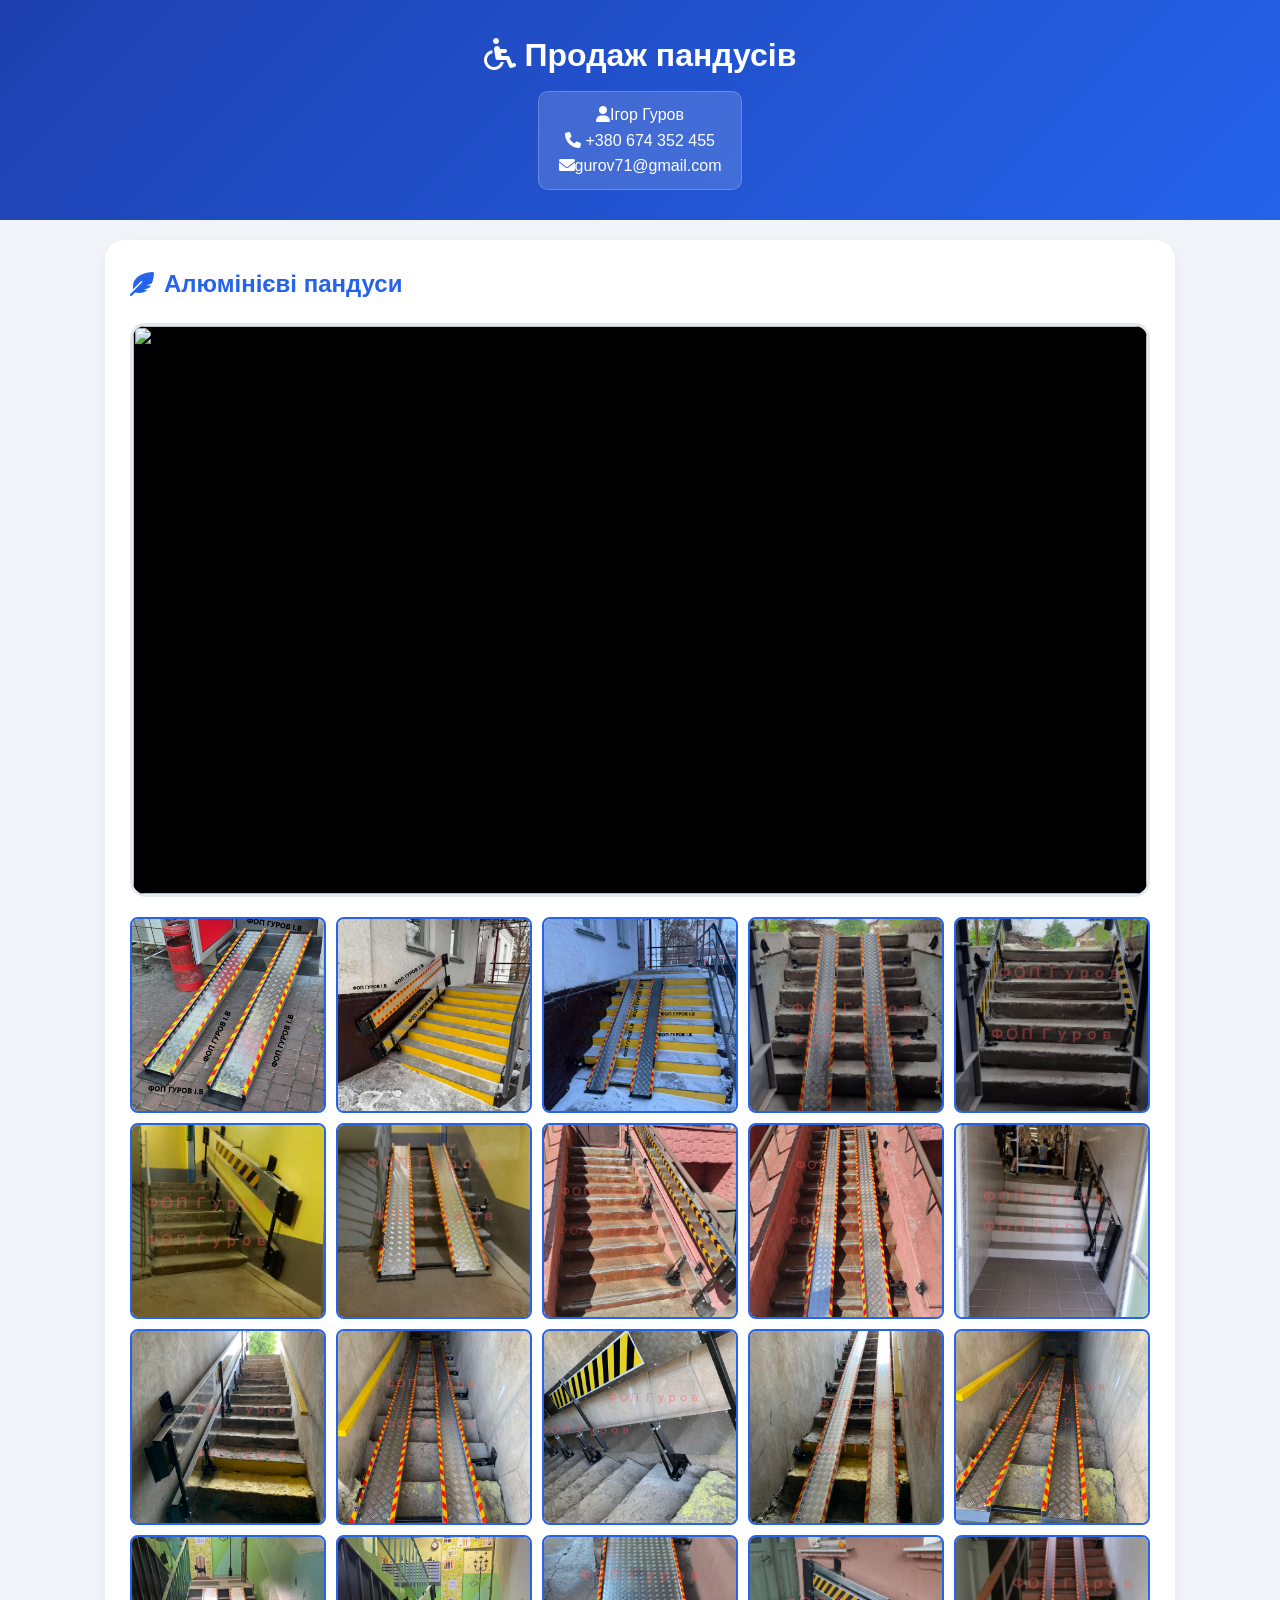
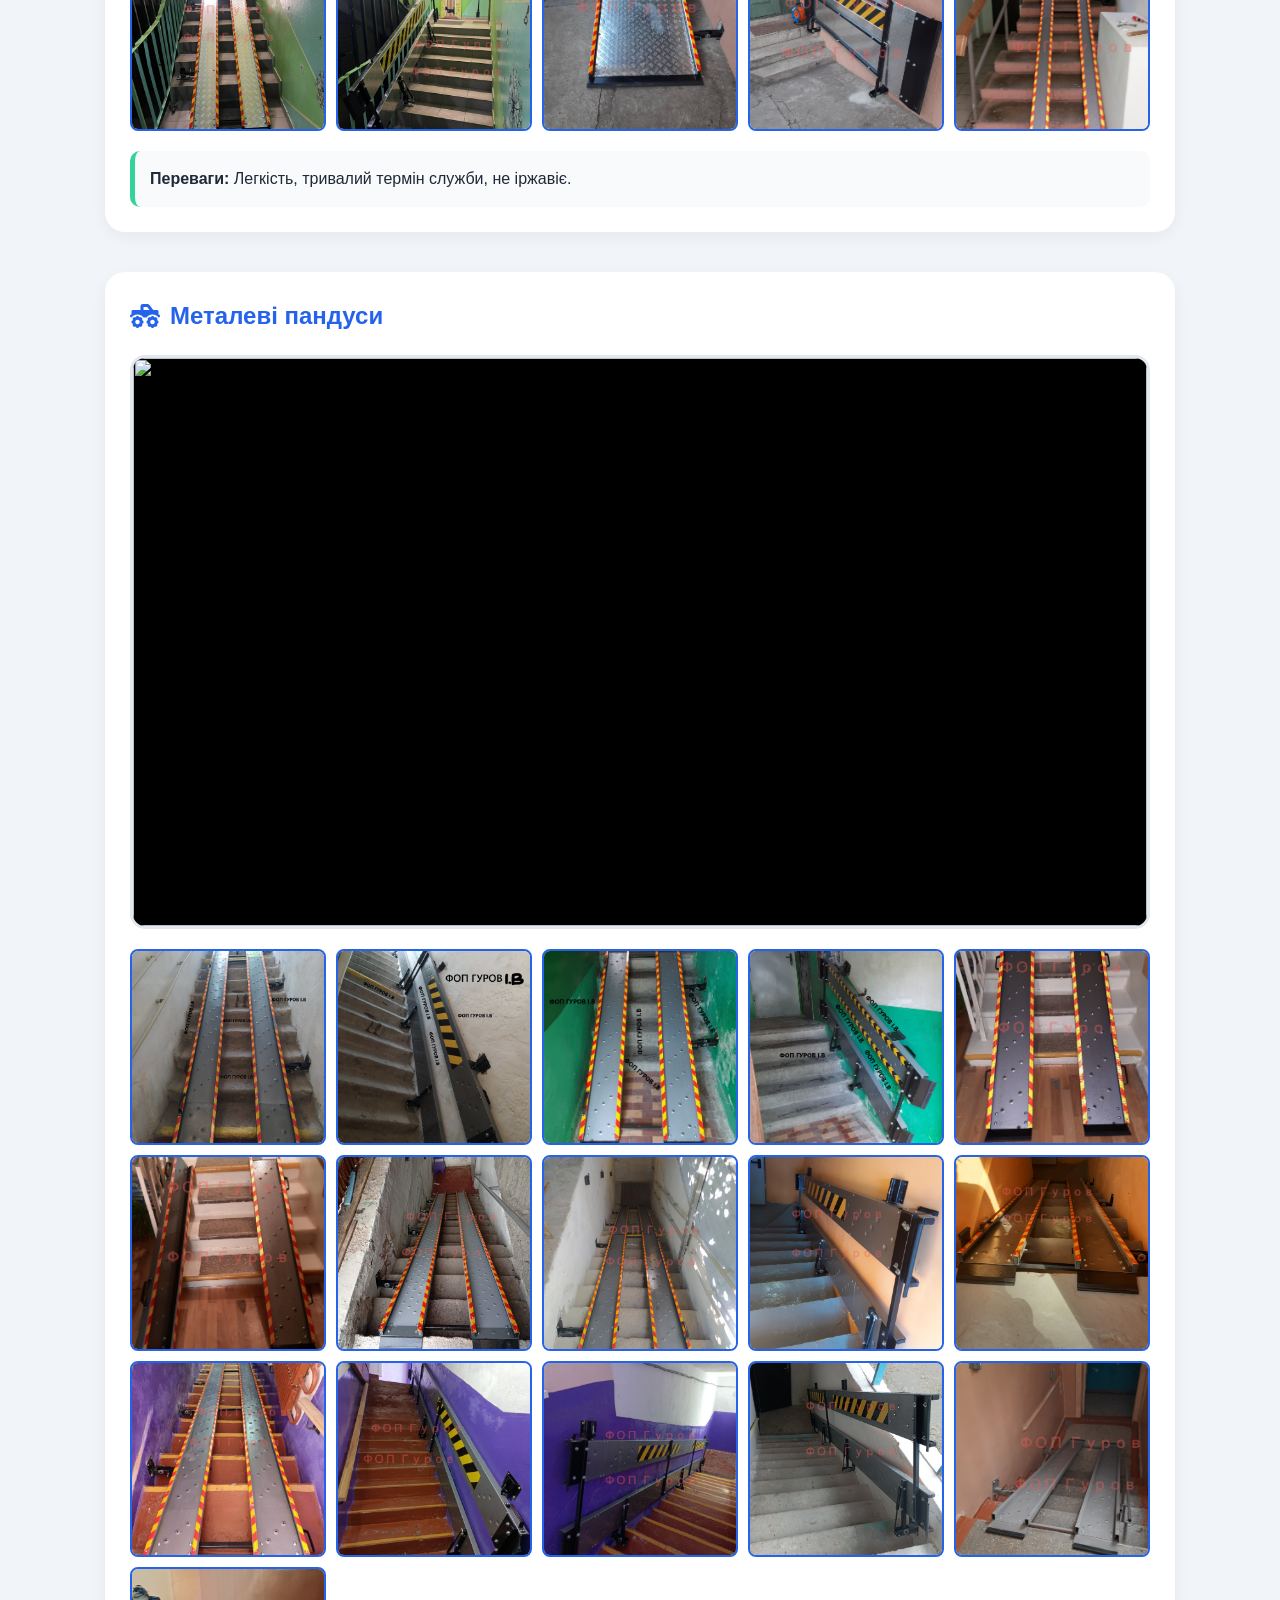
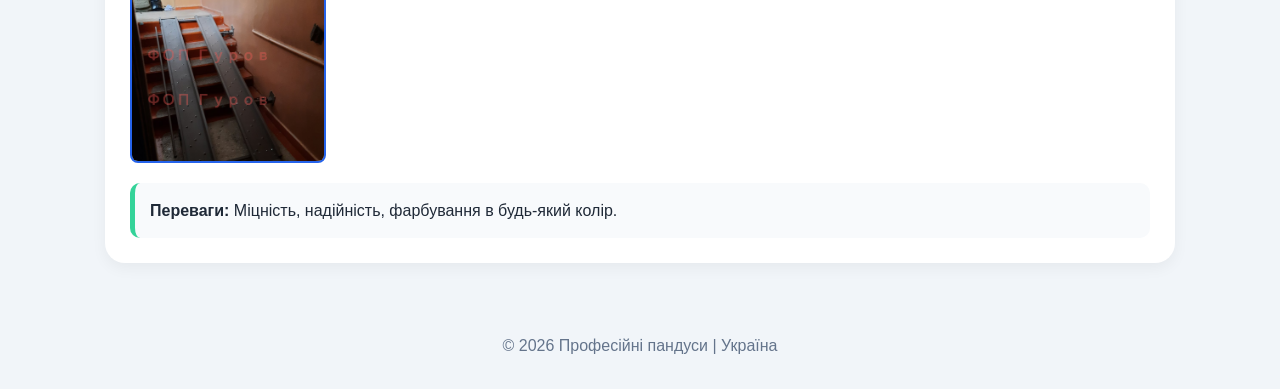
==== commit 8c89cf41: "Update index.html" ====
--- a/index.html
+++ b/index.html
@@ -136,53 +136,56 @@
             <div class="collage-item selected" onclick="updateMedia('alum', 'img', 'data/alumin2.jpg', this)">
                 <img src="data/alumin2.jpg">
             </div>
-            <div class="collage-item selected" onclick="updateMedia('alum', 'img', 'data/alumin3.jpg', this)">
-                <img src="data/alumin3.jpg">
-            </div>
-            <div class="collage-item selected" onclick="updateMedia('alum', 'img', 'data/alumin4.jpg', this)">
-                <img src="data/alumin4.jpg">
-            </div>
-            <div class="collage-item selected" onclick="updateMedia('alum', 'img', 'data/alumin5.jpg', this)">
-                <img src="data/alumin5.jpg">
-            </div>
-            <div class="collage-item selected" onclick="updateMedia('alum', 'img', 'data/alumin6.jpg', this)">
-                <img src="data/alumin6.jpg">
-            </div>
-            <div class="collage-item selected" onclick="updateMedia('alum', 'img', 'data/alumin7.jpg', this)">
-                <img src="data/alumin7.jpg">
-            </div>
-            <div class="collage-item selected" onclick="updateMedia('alum', 'img', 'data/alumin8.jpg', this)">
-                <img src="data/alumin8.jpg">
-            </div>
-            <div class="collage-item selected" onclick="updateMedia('alum', 'img', 'data/alumin9.jpg', this)">
-                <img src="data/alumin9.jpg">
-            </div>
-            <div class="collage-item selected" onclick="updateMedia('alum', 'img', 'data/alumin10.jpg', this)">
-                <img src="data/alumin11.jpg">
-            </div>
-            <div class="collage-item selected" onclick="updateMedia('alum', 'img', 'data/alimin12.jpg', this)">
-                <img src="data/alumin12.jpg">
-            </div>
-            <div class="collage-item selected" onclick="updateMedia('alum', 'img', 'data/alumin13.jpg', this)">
-                <img src="data/alumin13.jpg">
-            </div>
-            <div class="collage-item selected" onclick="updateMedia('alum', 'img', 'data/alumin14.jpg', this)">
-                <img src="data/alumin14.jpg">
-            </div>
-            <div class="collage-item selected" onclick="updateMedia('alum', 'img', 'data/alumin15.jpg', this)">
-                <img src="data/alumin15.jpg">
-            </div>
-            <div class="collage-item selected" onclick="updateMedia('alum', 'img', 'data/alumin16.jpg', this)">
-                <img src="data/alumin16.jpg">
-            </div>
-            <div class="collage-item selected" onclick="updateMedia('alum', 'img', 'data/alumin17.jpg', this)">
-                <img src="data/alumin17.jpg">
-            </div>
-            <div class="collage-item selected" onclick="updateMedia('alum', 'img', 'data/alumin18.jpg', this)">
-                <img src="data/alumin18.jpg">
-            </div>
-            <div class="collage-item selected" onclick="updateMedia('alum', 'img', 'data/alumin19.jpg', this)">
-                <img src="data/alumin19.jpg">
+            <div class="collage-item selected" onclick="updateMedia('alum', 'img', 'data/alumin3.png', this)">
+                <img src="data/alumin3.png">
+            </div>
+            <div class="collage-item selected" onclick="updateMedia('alum', 'img', 'data/alumin4.png', this)">
+                <img src="data/alumin4.png">
+            </div>
+            <div class="collage-item selected" onclick="updateMedia('alum', 'img', 'data/alumin5.png', this)">
+                <img src="data/alumin5.png">
+            </div>
+            <div class="collage-item selected" onclick="updateMedia('alum', 'img', 'data/alumin6.png', this)">
+                <img src="data/alumin6.png">
+            </div>
+            <div class="collage-item selected" onclick="updateMedia('alum', 'img', 'data/alumin7.png', this)">
+                <img src="data/alumin7.png">
+            </div>
+            <div class="collage-item selected" onclick="updateMedia('alum', 'img', 'data/alumin8.png', this)">
+                <img src="data/alumin8.png">
+            </div>
+            <div class="collage-item selected" onclick="updateMedia('alum', 'img', 'data/alumin9.png', this)">
+                <img src="data/alumin9.png">
+            </div>
+            <div class="collage-item selected" onclick="updateMedia('alum', 'img', 'data/alumin10.png', this)">
+                <img src="data/alumin10.png">
+            </div>
+            <div class="collage-item selected" onclick="updateMedia('alum', 'img', 'data/alumin11.png', this)">
+                <img src="data/alumin11.png">
+            </div>
+            <div class="collage-item selected" onclick="updateMedia('alum', 'img', 'data/alumin12.png', this)">
+                <img src="data/alumin12.png">
+            </div>
+            <div class="collage-item selected" onclick="updateMedia('alum', 'img', 'data/alumin13.png', this)">
+                <img src="data/alumin13.png">
+            </div>
+            <div class="collage-item selected" onclick="updateMedia('alum', 'img', 'data/alumin14.png', this)">
+                <img src="data/alumin14.png">
+            </div>
+            <div class="collage-item selected" onclick="updateMedia('alum', 'img', 'data/alumin15.png', this)">
+                <img src="data/alumin15.png">
+            </div>
+            <div class="collage-item selected" onclick="updateMedia('alum', 'img', 'data/alumin16.png', this)">
+                <img src="data/alumin16.png">
+            </div>
+            <div class="collage-item selected" onclick="updateMedia('alum', 'img', 'data/alumin17.png', this)">
+                <img src="data/alumin17.png">
+            </div>
+            <div class="collage-item selected" onclick="updateMedia('alum', 'img', 'data/alumin18.png', this)">
+                <img src="data/alumin18.png">
+            </div>
+            <div class="collage-item selected" onclick="updateMedia('alum', 'img', 'data/alumin19.png', this)">
+                <img src="data/alumin19.png">
             </div>
         </div>
 
@@ -214,41 +217,41 @@
             <div class="collage-item selected" onclick="updateMedia('metal', 'img', 'data/metal3.jpg', this)">
                 <img src="data/metal3.jpg">
             </div>
-            <div class="collage-item selected" onclick="updateMedia('metal', 'img', 'data/metal4.jpg', this)">
-                <img src="data/metal4.jpg">
-            </div>
-            <div class="collage-item selected" onclick="updateMedia('metal', 'img', 'data/metal5.jpg', this)">
-                <img src="data/metal5.jpg">
-            </div>
-            <div class="collage-item selected" onclick="updateMedia('metal', 'img', 'data/metal6.jpg', this)">
-                <img src="data/metal6.jpg">
-            </div>
-            <div class="collage-item selected" onclick="updateMedia('metal', 'img', 'data/metal7.jpg', this)">
-                <img src="data/metal7.jpg">
-            </div>
-            <div class="collage-item selected" onclick="updateMedia('metal', 'img', 'data/metal8.jpg', this)">
-                <img src="data/metal8.jpg">
-            </div>
-            <div class="collage-item selected" onclick="updateMedia('metal', 'img', 'data/metal9.jpg', this)">
-                <img src="data/metal9.jpg">
-            </div>
-            <div class="collage-item selected" onclick="updateMedia('metal', 'img', 'data/metal10.jpg', this)">
-                <img src="data/metal10.jpg">
-            </div>
-            <div class="collage-item selected" onclick="updateMedia('metal', 'img', 'data/metal11.jpg', this)">
-                <img src="data/metal11.jpg">
-            </div>
-            <div class="collage-item selected" onclick="updateMedia('metal', 'img', 'data/metal12.jpg', this)">
-                <img src="data/metal12.jpg">
-            </div>
-            <div class="collage-item selected" onclick="updateMedia('metal', 'img', 'data/metal13.jpg', this)">
-                <img src="data/metal13.jpg">
-            </div>
-            <div class="collage-item selected" onclick="updateMedia('metal', 'img', 'data/metal14.jpg', this)">
-                <img src="data/metal14.jpg">
-            </div>
-            <div class="collage-item selected" onclick="updateMedia('metal', 'img', 'data/metal15.jpg', this)">
-                <img src="data/metal15.jpg">
+            <div class="collage-item selected" onclick="updateMedia('metal', 'img', 'data/metal4.png', this)">
+                <img src="data/metal4.png">
+            </div>
+            <div class="collage-item selected" onclick="updateMedia('metal', 'img', 'data/metal5.png', this)">
+                <img src="data/metal5.png">
+            </div>
+            <div class="collage-item selected" onclick="updateMedia('metal', 'img', 'data/metal6.png', this)">
+                <img src="data/metal6.png">
+            </div>
+            <div class="collage-item selected" onclick="updateMedia('metal', 'img', 'data/metal7.png', this)">
+                <img src="data/metal7.png">
+            </div>
+            <div class="collage-item selected" onclick="updateMedia('metal', 'img', 'data/metal8.png', this)">
+                <img src="data/metal8.png">
+            </div>
+            <div class="collage-item selected" onclick="updateMedia('metal', 'img', 'data/metal9.png', this)">
+                <img src="data/metal9.png">
+            </div>
+            <div class="collage-item selected" onclick="updateMedia('metal', 'img', 'data/metal10.png', this)">
+                <img src="data/metal10.png">
+            </div>
+            <div class="collage-item selected" onclick="updateMedia('metal', 'img', 'data/metal11.png', this)">
+                <img src="data/metal11.png">
+            </div>
+            <div class="collage-item selected" onclick="updateMedia('metal', 'img', 'data/metal12.png', this)">
+                <img src="data/metal12.png">
+            </div>
+            <div class="collage-item selected" onclick="updateMedia('metal', 'img', 'data/metal13.png', this)">
+                <img src="data/metal13.png">
+            </div>
+            <div class="collage-item selected" onclick="updateMedia('metal', 'img', 'data/metal14.png', this)">
+                <img src="data/metal14.png">
+            </div>
+            <div class="collage-item selected" onclick="updateMedia('metal', 'img', 'data/metal15.png', this)">
+                <img src="data/metal15.png">
             </div>
 
 
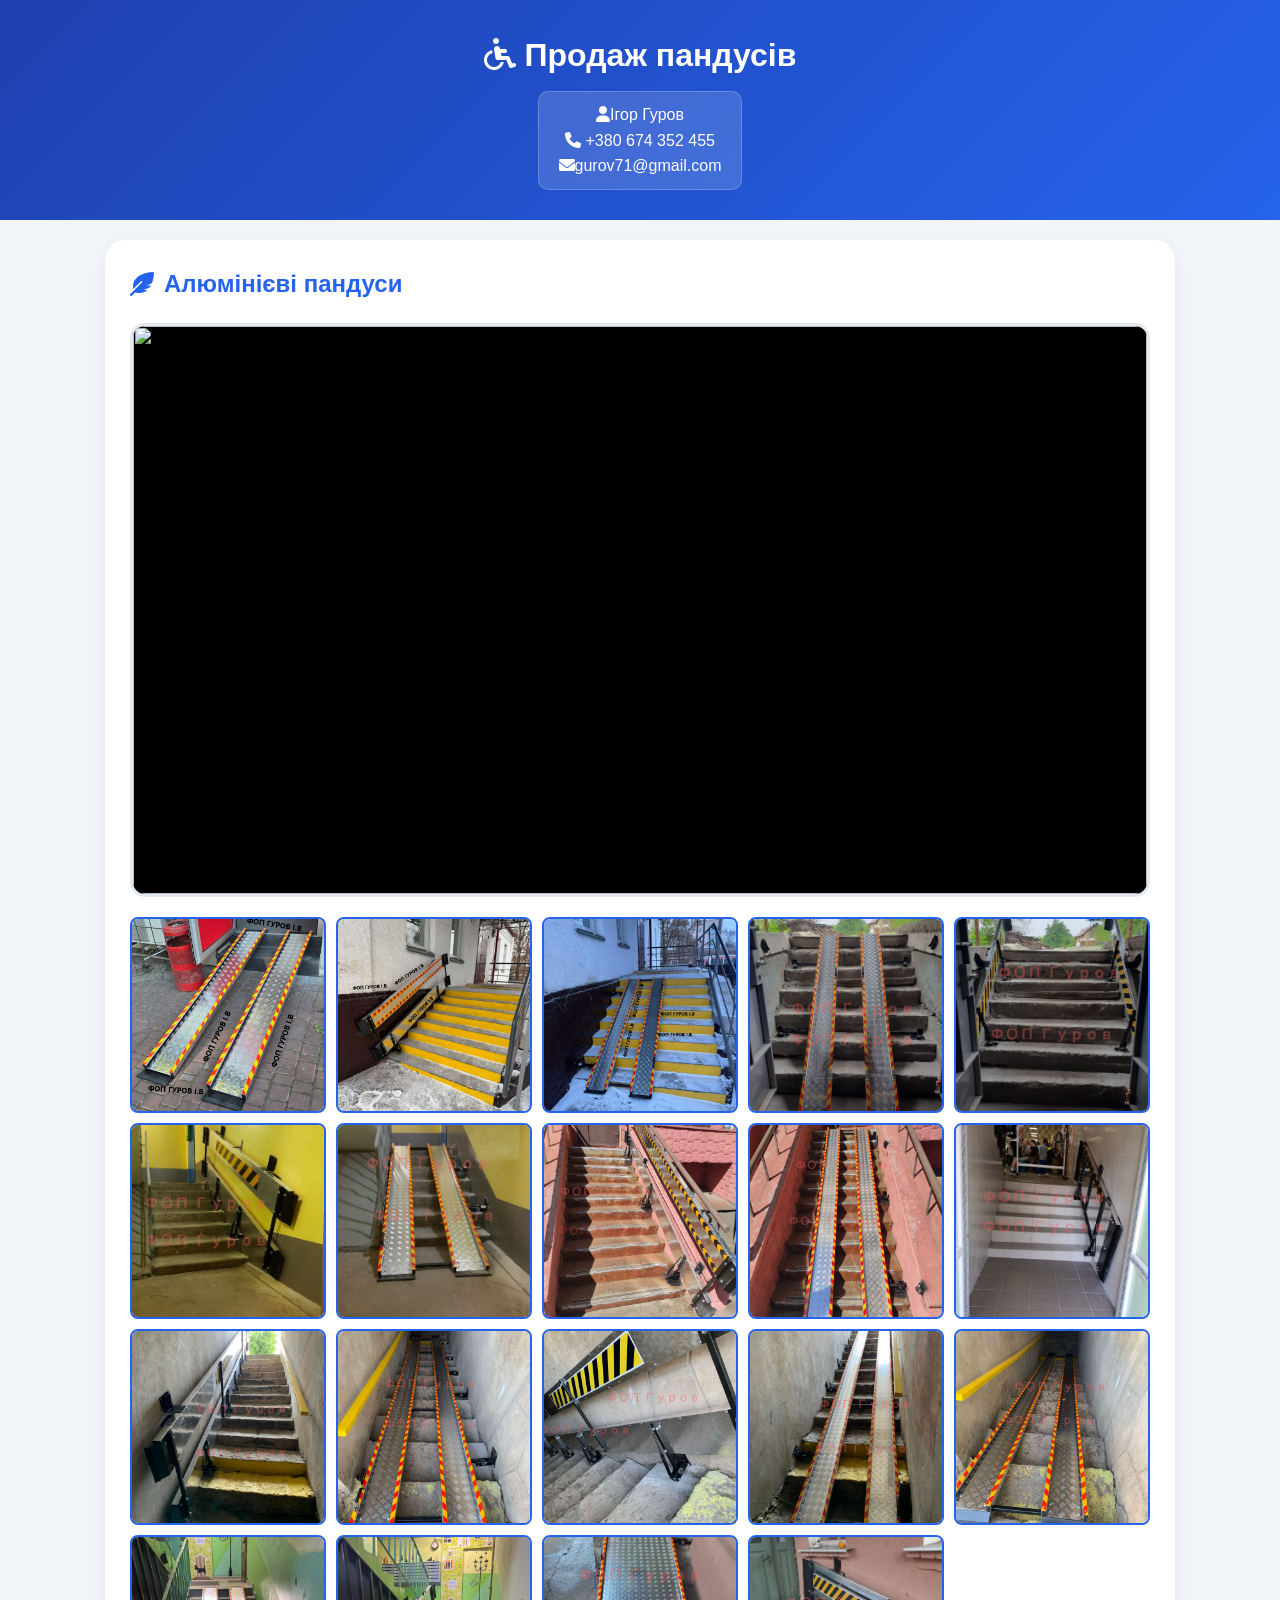
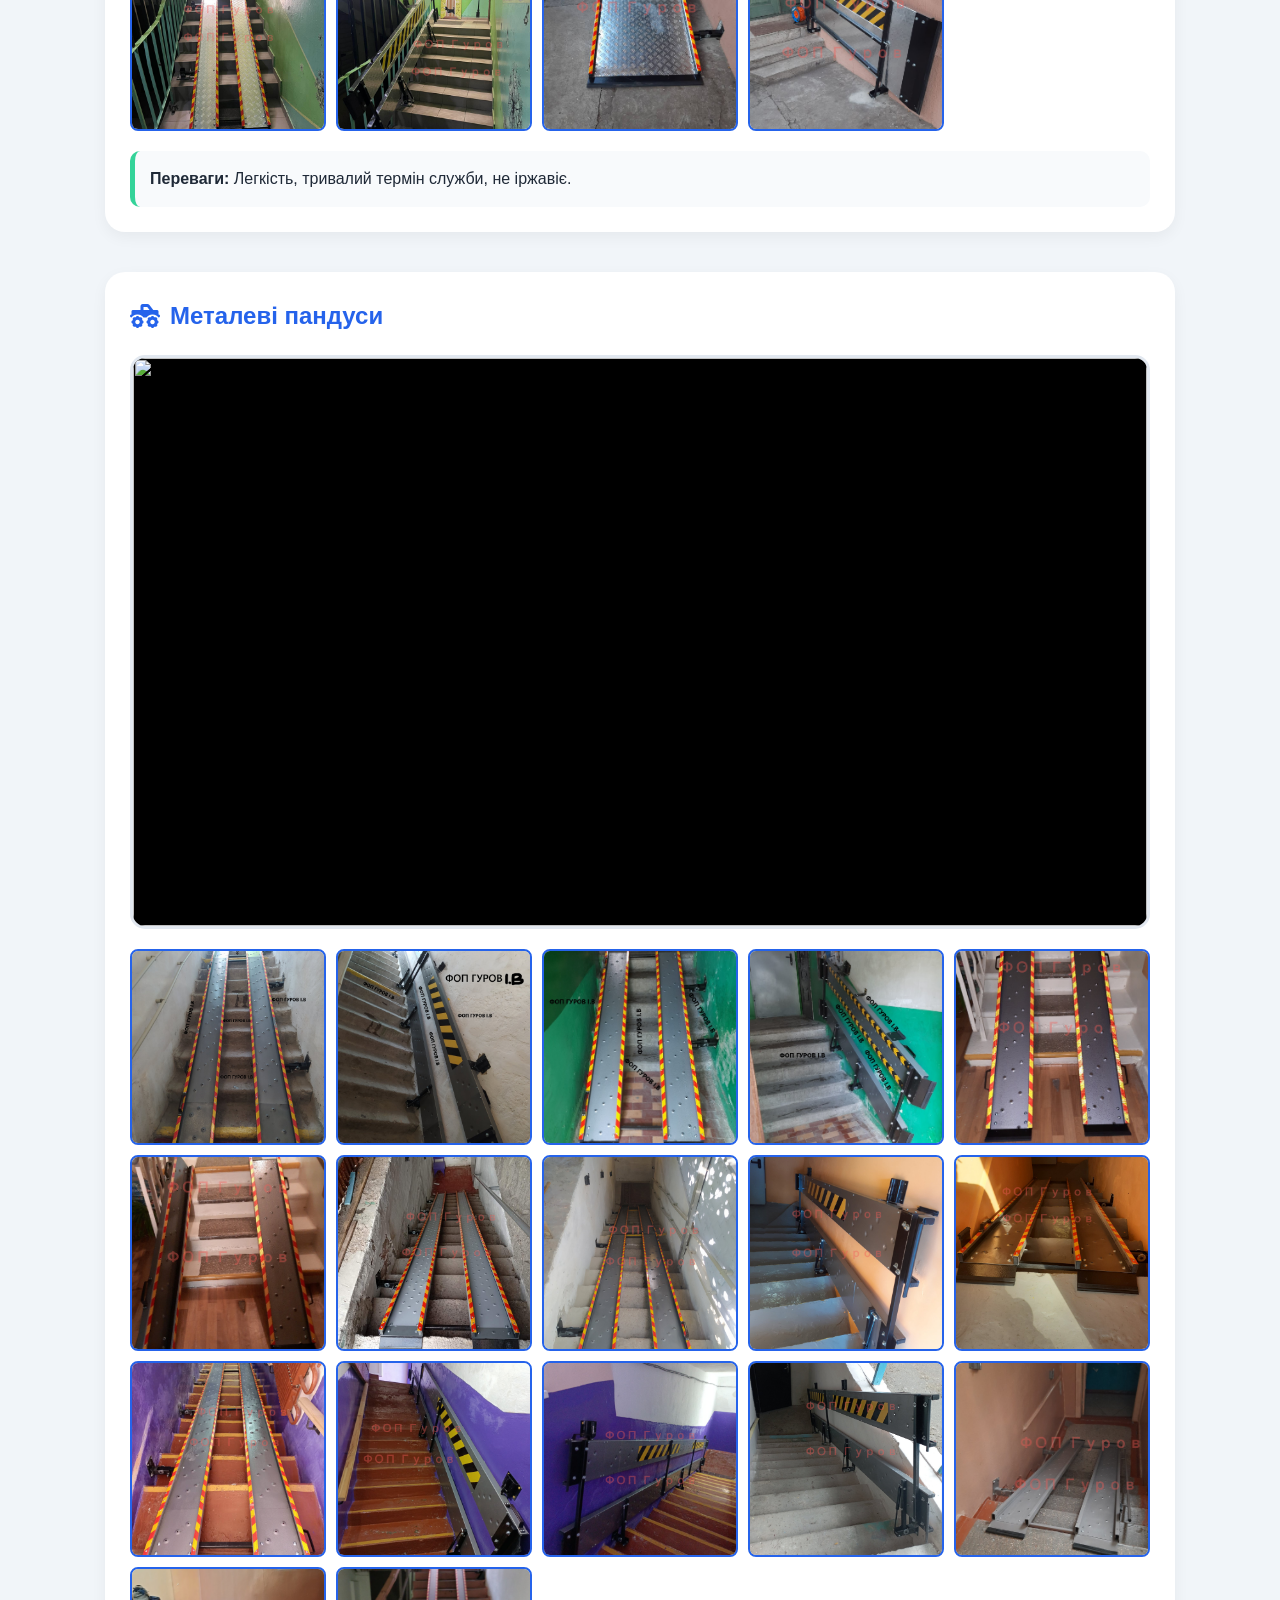
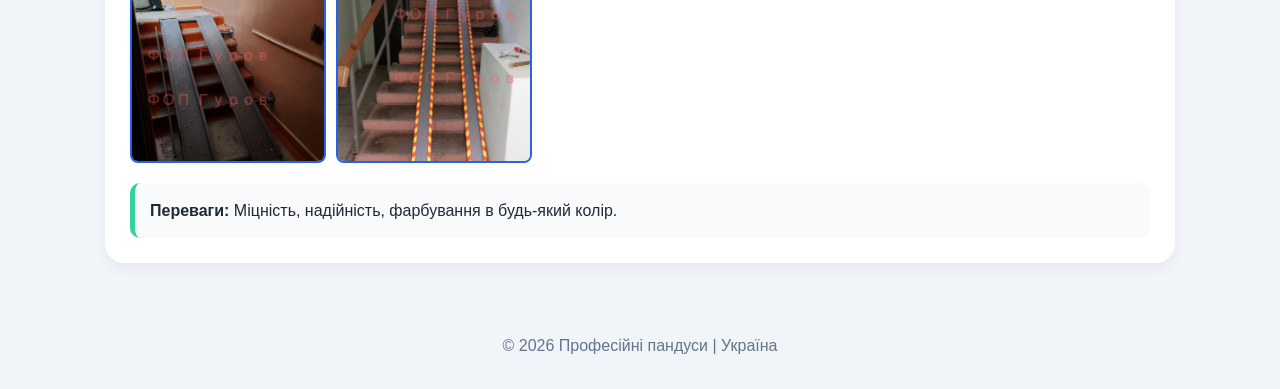
==== commit c9315925: "Update index.html" ====
--- a/index.html
+++ b/index.html
@@ -184,9 +184,6 @@
             <div class="collage-item selected" onclick="updateMedia('alum', 'img', 'data/alumin18.png', this)">
                 <img src="data/alumin18.png">
             </div>
-            <div class="collage-item selected" onclick="updateMedia('alum', 'img', 'data/alumin19.png', this)">
-                <img src="data/alumin19.png">
-            </div>
         </div>
 
         <div class="info-block">
@@ -252,6 +249,9 @@
             </div>
             <div class="collage-item selected" onclick="updateMedia('metal', 'img', 'data/metal15.png', this)">
                 <img src="data/metal15.png">
+            </div>
+            <div class="collage-item selected" onclick="updateMedia('metal', 'img', 'data/alumin19.png', this)">
+                <img src="data/alumin19.png">
             </div>
 
 
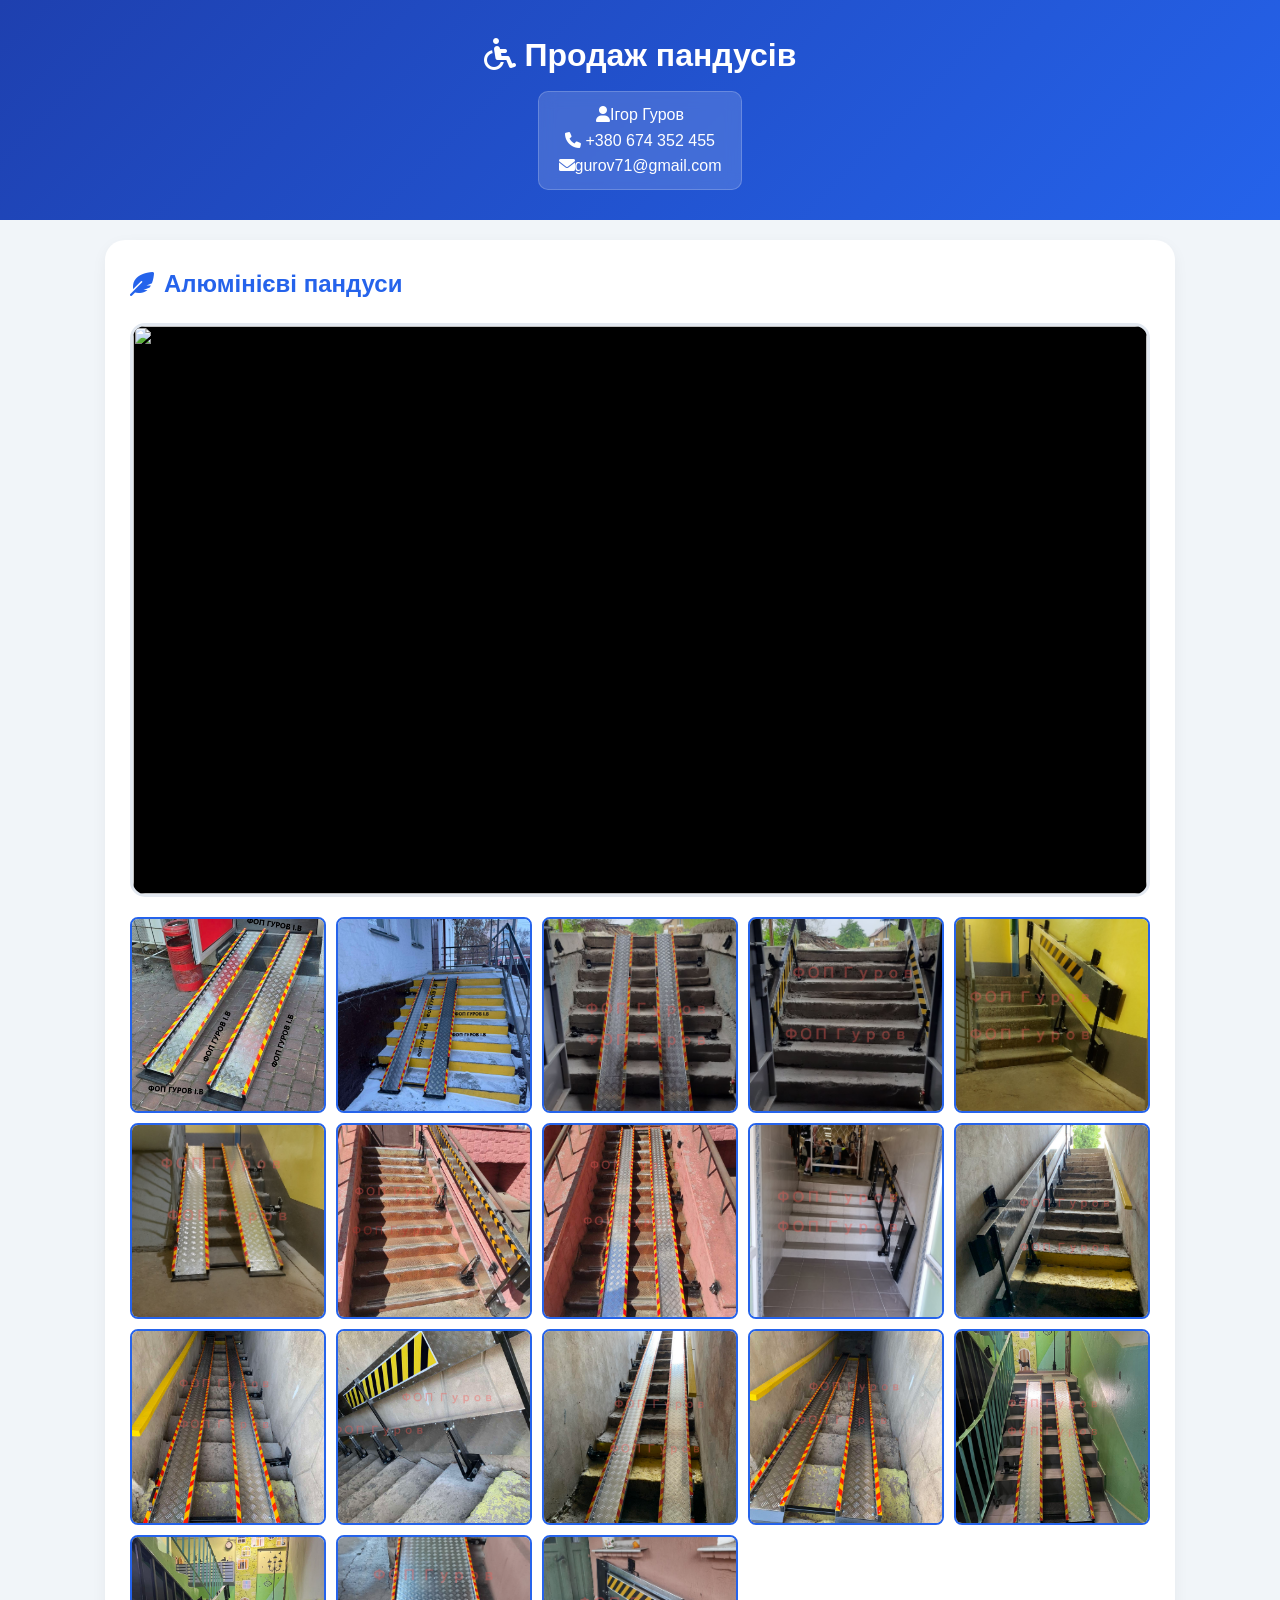
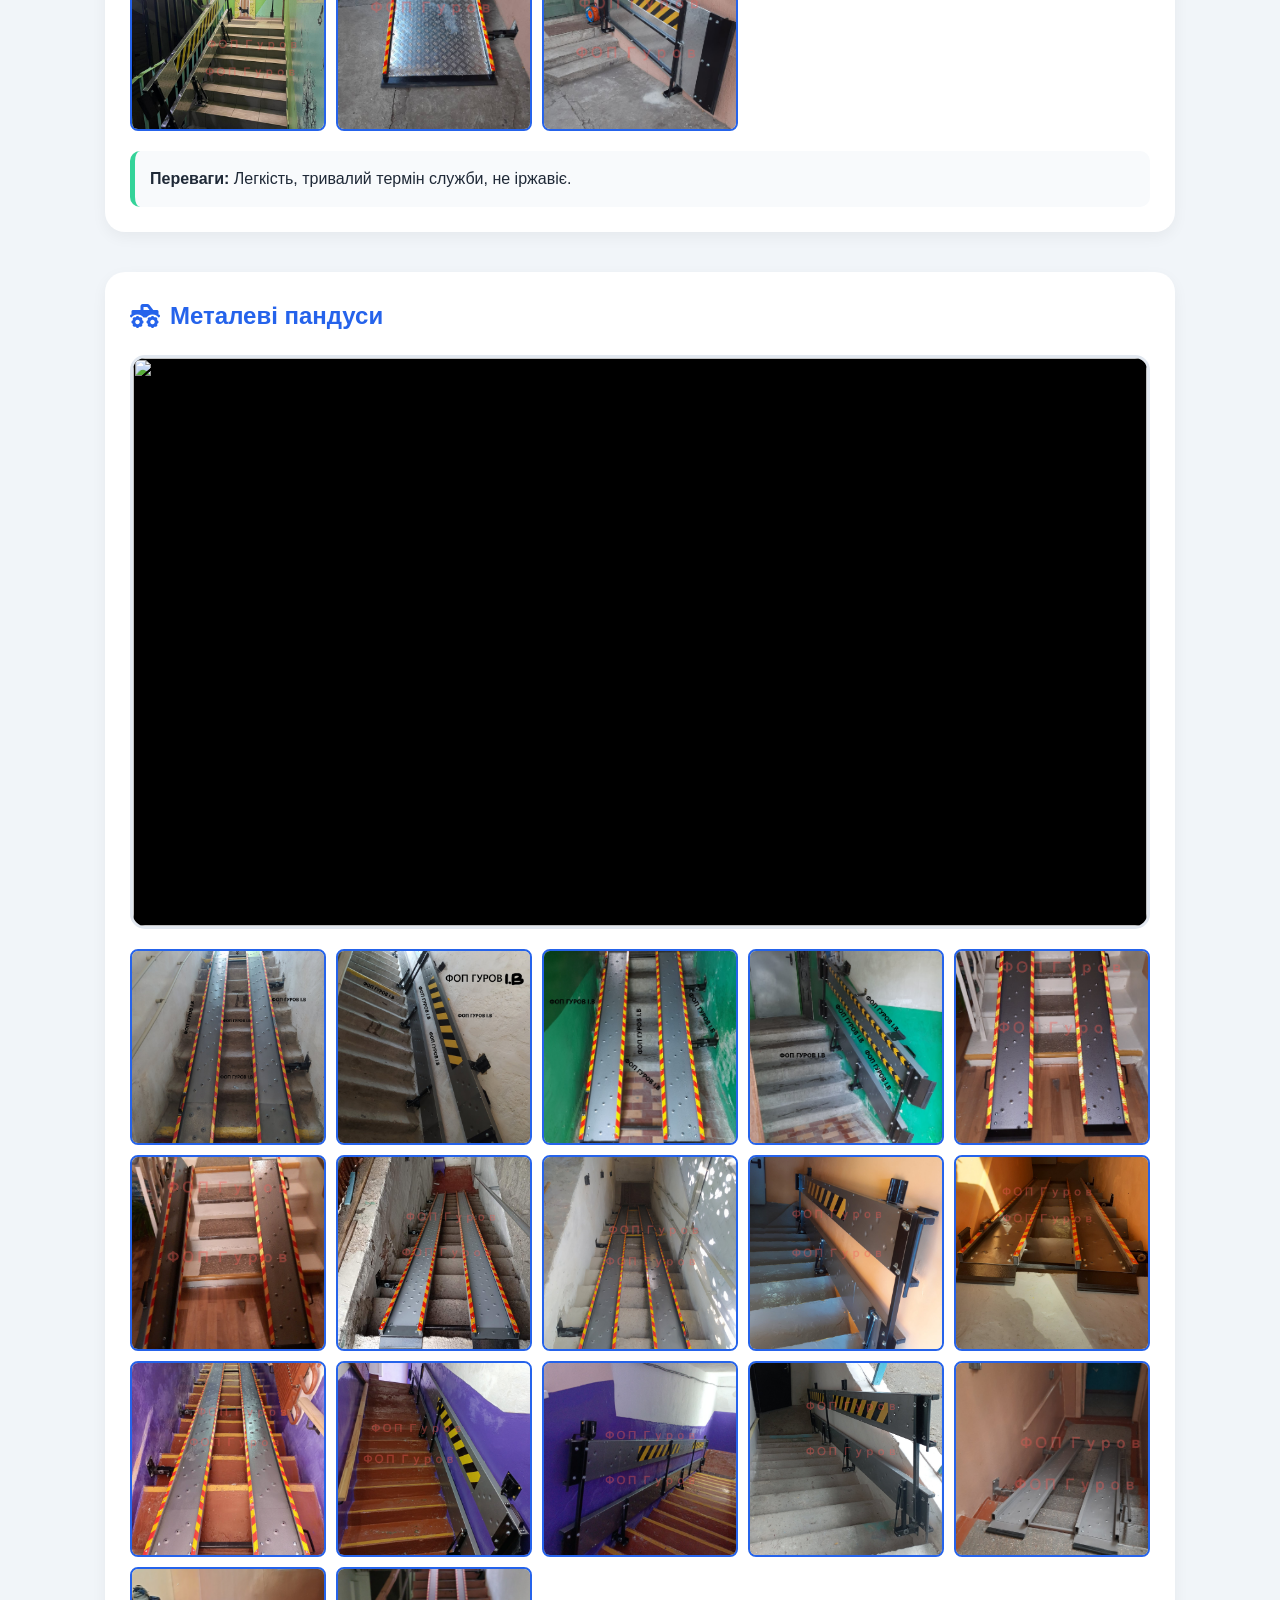
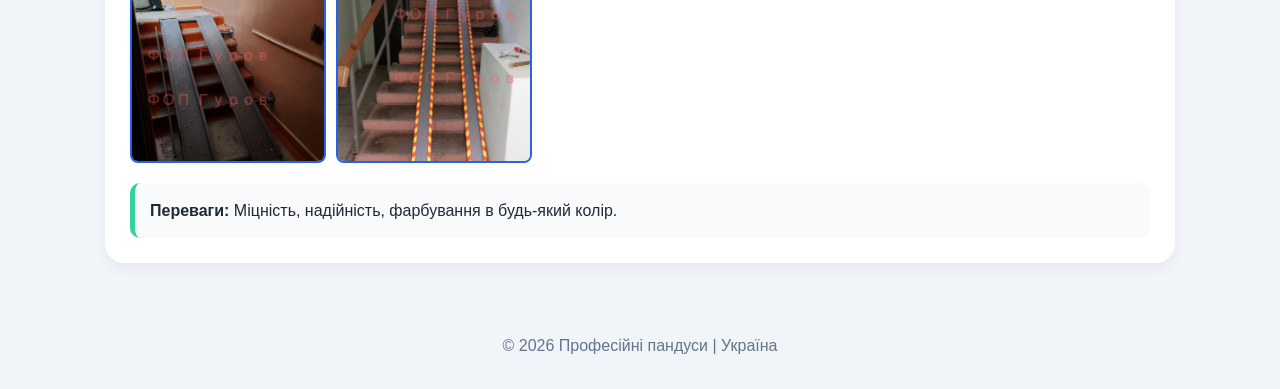
==== commit c02a4877: "Update index.html" ====
--- a/index.html
+++ b/index.html
@@ -130,9 +130,7 @@
             <div class="collage-item selected" onclick="updateMedia('alum', 'img', 'data/alumin.jpg', this)">
                 <img src="data/alumin.jpg">
             </div>
-            <div class="collage-item selected" onclick="updateMedia('alum', 'img', 'data/alumin1.jpg', this)">
-                <img src="data/alumin1.jpg">
-            </div>
+           
             <div class="collage-item selected" onclick="updateMedia('alum', 'img', 'data/alumin2.jpg', this)">
                 <img src="data/alumin2.jpg">
             </div>
